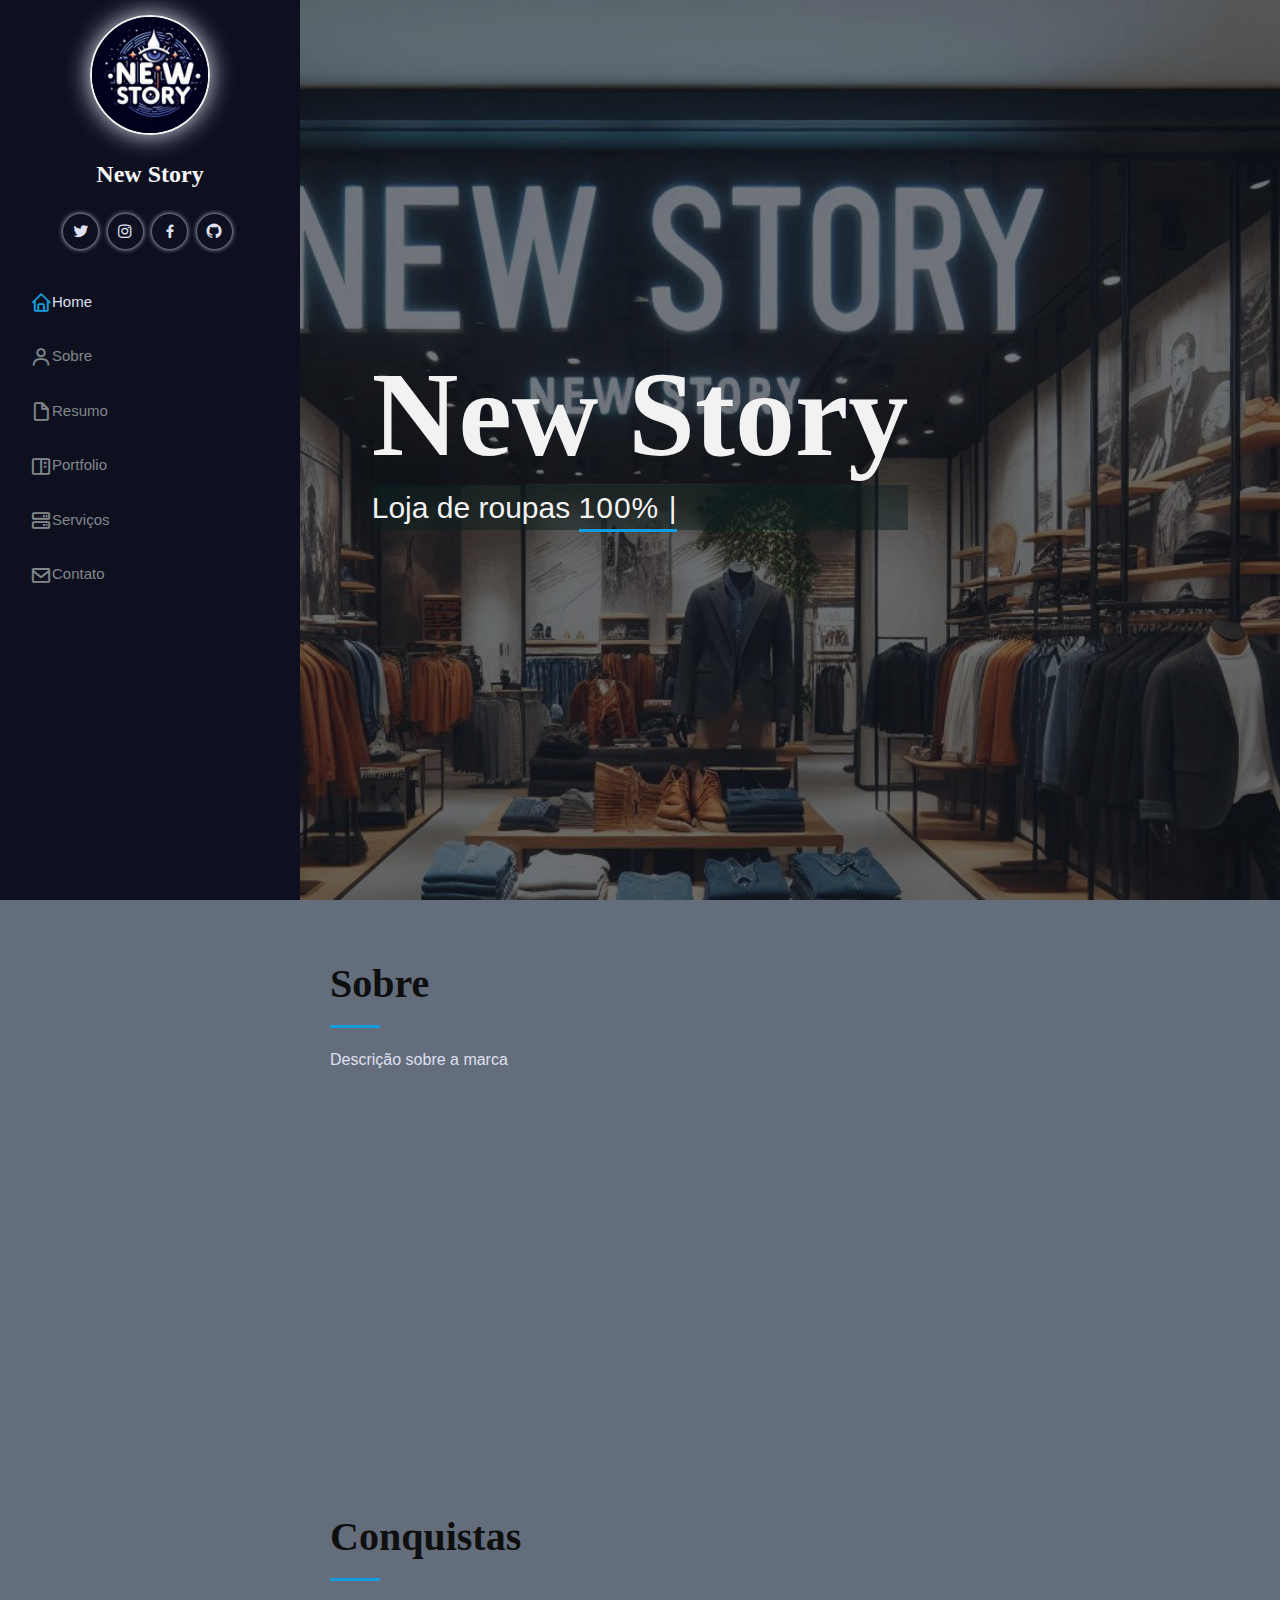
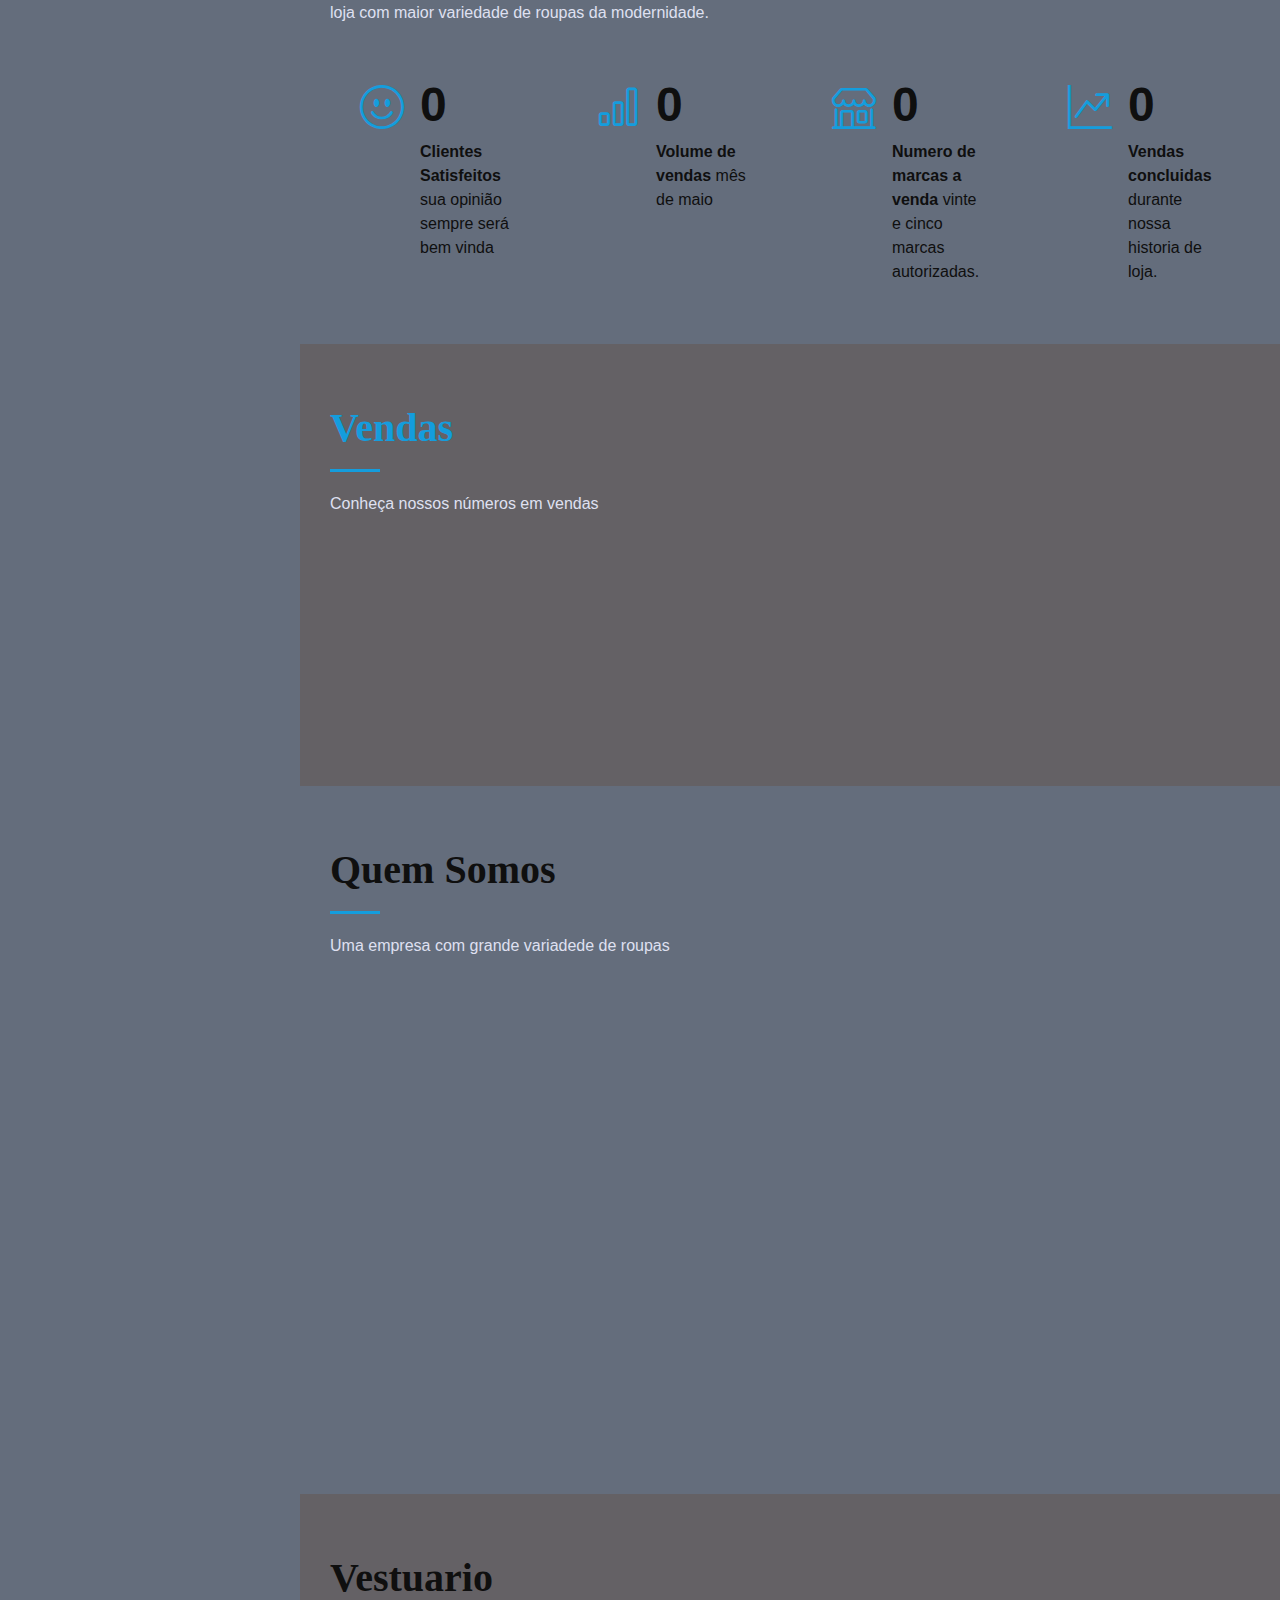
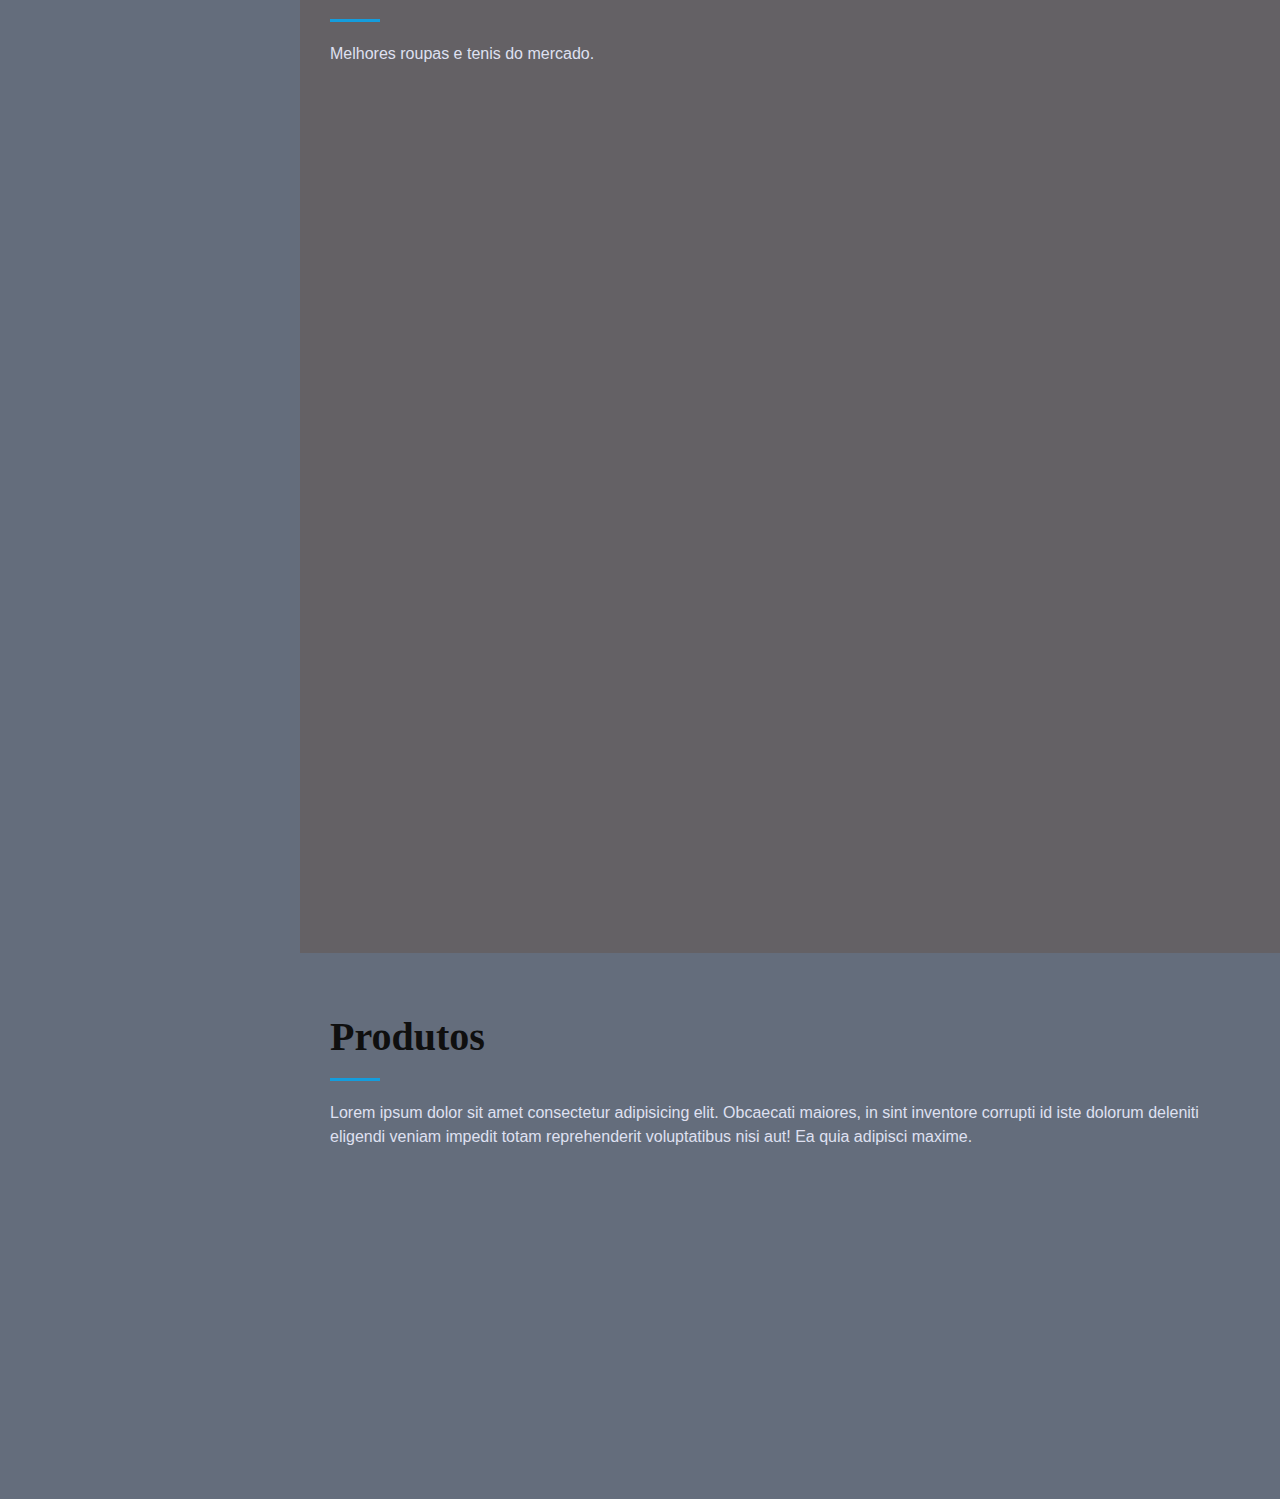
==== index.html @ 2a02a8f7 "upppppppp" ====
<!DOCTYPE html>
<html lang="pt-br">
<head>
    <meta charset="UTF-8">
    <meta name="viewport" content="width=device-width, initial-scale=1.0">
    <title> New Story </title>
   <!--  meta -->

   <!-- favicon -->

   <!-- CSS Bootstrap -->
   <link rel="stylesheet" href="bootstrap/aos/aos.css">
   <link rel="stylesheet" href="bootstrap/bootstrap/css/bootstrap.min.css">
   <link rel="stylesheet" href="bootstrap/bootstrap-icons/bootstrap-icons.css">
   <link rel="stylesheet" href="bootstrap/boxicons/css/boxicons.min.css">
   <link rel="stylesheet" href="bootstrap/glightbox/css/glightbox.min.css">
   <link rel="stylesheet" href="bootstrap/swiper/swiper-bundle.min.css">

    <!-- CSS principal -->
    <link rel="stylesheet" href="css/style.css">

</head>
<body>
    
    <!-- botao para alternar menu mobile -->
    <i class="bi bi-list mobile-nav-toggle d-xl-none"> </i>

   <!--  cabeçalho -->

<header id="header">
    <div class="d-flex flex-column">

        <div class="perfil">
            <img class="img-fluid rounded-circle" src="img/perfil.jpg" alt="">

            <h1 class="text-light"> New Story </h1>

            <div class="social-links mt-3 text-center">
                <a href="#" class="twitter" target="_blank"> <i class="bx bxl-twitter"> </i>
                </a>
                <a href="#" class="instagram" target="_blank"> <i class="bx bxl-instagram"> </i>
                </a>
                <a href="#" class="facebook" target="_blank"> <i class="bx bxl-facebook"> </i>
                </a>
                <a href="#" class="github" target="_blank"> <i class="bx bxl-github"> </i>
                </a>
            </div>

        </div>

        <nav id="navbar" class="nav-menu navbar">

            <ul>
                <li>
                    <a href="#hero" class="nav-link scrollto active">
                        <i class="bx bx-home"> </i>
                        <span> Home </span>

                    </a>
                </li>
                <li>
                    <a href="#sobre" class="nav-link scrollto">
                        <i class="bx bx-user"> </i>
                        <span> Sobre </span>

                    </a>
                </li>
                <li>
                    <a href="#resume" class="nav-link scrollto">
                        <i class="bx bx-file-blank"> </i>
                        <span> Resumo </span>

                    </a>
                </li>
                <li>
                    <a href="#portfolio" class="nav-link scrollto">
                        <i class="bx bx-book-content"> </i>
                        <span> Portfolio </span>

                    </a>
                </li>
                <li>
                    <a href="#services" class="nav-link scrollto">
                        <i class="bx bx-server"> </i>
                        <span> Serviços </span>

                    </a>
                </li>
                <li>
                    <a href="#contato" class="nav-link scrollto">
                        <i class="bx bx-envelope"> </i>
                        <span> Contato </span>

                    </a>
                </li>
            </ul>

        </nav>

    </div>



</header>    <!-- fim header -->

<!-- seção hero -->
<section id="hero" class="d-flex flex-column justify-content-center align-items-center">
    <div class="hero-container" data-aos="fade-in">

        <h1> New Story</h1>
        <p> Loja de roupas <span class="typed" data-typed-items="100% originais"></span></p>

    </div>

</section> <!-- fim hero -->
<main id="main">

    <section id="sobre" class="sobre">
        
        <div class="container">

            <div class="section-title">
                <h2> Sobre </h2>
                <p> Descrição sobre a marca </p>

            </div>

            <div class="row">

                <div class="col-lg-4" data-aos="fade-right">

                    <img class="img-fluid"0 src="img/perfil.jpg" alt="">
                </div>

                <div class="col-lg-8 pt-4 pt-lg-0 content" data-aos="fade-left">
                    <h3> loja de roupas </h3>
                    <p class="fst-italic">
                        loja com diversas marcas 

                    </p>

                    <div class="row">
                        <div class="col-lg-6">
                            <ul>
                                <li>
                                    <i class="bi bi-calendar-date"></i>
                                    <strong>Data de Inauguração: </strong> 
                                    <span> 16 / Abril / 2024</span>
                                </li>

                                <li>
                                    <i class="bi bi-globe"></i>
                                    <strong> Site:</strong> 
                                    <span>brunoviladalva.github.io/newstory
                                       
                                        </span>
                                </li>
                                <li>
                                    <i class="bi bi-whatsapp"></i>
                                    <strong>Telefone: </strong> 
                                    <span> 11 xxxxx-xxxx</span>
                                </li>
                               
                                

                            </ul>

                        </div>
                        <div class="col-lg-6">
                            <ul>
                                <li>
                                    <i class="bi bi-geo-alt"></i>
                                    <strong>Cidade: </strong> 
                                    <span> São Paulo</span>
                                </li>

                                <li>
                                    <i class="bi bi-envelope"></i>
                                    <strong> Email:</strong> 
                                    <span>bruno@hotmail.com</span>
                                </li>
                                <li>
                                    <i class="bi bi-geo-fill"></i>
                                    <strong>Endereço: </strong> 
                                    <span> R. Jaguaré Mirim, 71</span>
                                </li>
                              
                                

                            </ul>

                        </div>

                    </div> <!-- fim row -->
                    <p>
                        Somos a maior loja de roupas do mercado.
                    </p>

                </div> <!-- fim content -->



            </div>   <!-- fim row -->

        </div>

    </section>  <!-- fim sobre -->

    <section id="conquistas" class="conquistas">

        <div class="container">

            <div class="section-title">
                <h2>Conquistas</h2>
                <p> loja com maior variedade de roupas da modernidade.</p>

            </div>

            <div class="row">
                <div class="col-lg-3 col-md-6 d-md-flex align-items-md-stretch">

                    <div class="count-box">
                        <i class="bi bi-emoji-smile"></i>
                        <span class="purecounter" data-purecounter-start="0" data-purecounter-end="4735" data-purecounter-duration="5"></span>
                        <p><strong> Clientes Satisfeitos </strong> sua opinião sempre será bem vinda</p>
                    </div>

                </div>
                <div class="col-lg-3 col-md-6 d-md-flex align-items-md-stretch">

                    <div class="count-box">
                        <i class="bi bi-bar-chart"></i>
                        <span class="purecounter" data-purecounter-start="0" data-purecounter-end="10052" data-purecounter-duration="5"></span>
                        <p><strong> Volume de vendas </strong> mês de maio</p>
                    </div>

                </div>
                <div class="col-lg-3 col-md-6 d-md-flex align-items-md-stretch">

                    <div class="count-box">
                        <i class="bi bi-shop"></i>
                        <span class="purecounter" data-purecounter-start="0" data-purecounter-end="25" data-purecounter-duration="5"></span>
                        <p><strong> Numero de marcas a venda </strong> vinte e cinco marcas autorizadas.</p>
                    </div>

                </div>
                <div class="col-lg-3 col-md-6 d-md-flex align-items-md-stretch">

                    <div class="count-box">
                        <i class="bi bi-graph-up-arrow"></i>
                        <span class="purecounter" data-purecounter-start="0" data-purecounter-end="58358" data-purecounter-duration="5"></span>
                        <p><strong> Vendas concluidas  </strong> durante nossa historia de loja.</p>
                    </div>

                </div>
            </div>  <!-- fim row -->

        </div>

    </section>

    <!-- habilidades // skills -->

    <section id="skills" class="skills section-bg">
        <div class="container">
            <div class="section-title">
                <h2> Vendas </h2>
                <p>
                    Conheça nossos números em vendas
                </p>
            </div>

            <div class="row skills-content">
                <div class="col-lg-6" data-aos="fade-up">
                    <div class="progress">
                        <span class="skill"> camiseta <i class="val" >85%</i></span>
                        <div class="progress-bar-bg">
                            <div class="progress-bar" role="progressbar" aria-valuenow="85" aria-valuemin="0" aria-valuemax="100"> </div>

                        </div>
                    </div>
            
                    <div class="progress">
                        <span class="skill"> bermuda <i class="val" >35%</i></span>
                        <div class="progress-bar-bg">
                            <div class="progress-bar" role="progressbar" aria-valuenow="35" aria-valuemin="0" aria-valuemax="100"> </div>

                        </div>
                    </div>
           
                    <div class="progress">
                        <span class="skill"> calça <i class="val" >45%</i></span>
                        <div class="progress-bar-bg">
                            <div class="progress-bar" role="progressbar" aria-valuenow="45" aria-valuemin="0" aria-valuemax="100"> </div>

                        </div>
                    </div>
                </div>
                    
                <div class="col-lg-6" data-aos="fade-up" data-aos-delay="100">

                    <div class="progress">
                        <span class="skill"> boné <i class="val" >25%</i></span>
                        <div class="progress-bar-bg">
                            <div class="progress-bar" role="progressbar" aria-valuenow="25" aria-valuemin="0" aria-valuemax="100"> </div>

                        </div>
                    </div>

                    <div class="progress">
                        <span class="skill"> tenis <i class="val" >95%</i></span>
                        <div class="progress-bar-bg">
                            <div class="progress-bar" role="progressbar" aria-valuenow="95" aria-valuemin="0" aria-valuemax="100"> </div>

                        </div>
                    </div>

                    <div class="progress">
                        <span class="skill"> blusas <i class="val" >55%</i></span>
                        <div class="progress-bar-bg">
                            <div class="progress-bar" role="progressbar" aria-valuenow="55" aria-valuemin="0" aria-valuemax="100"> </div>

                        </div>
                    </div>

                </div>  <!-- fim col-lg-6 -->




            </div>   <!-- fim col-lg-6 -->

        </div> <!-- skills content -->

    </section>

    <section id="resume" class="resume">
        <div class="container">
            <div class="section-title">
                <h2> Quem Somos </h2>
                <p> Uma empresa com grande variadede de roupas  </p>
            </div>
            <div class="row">
                <div class="col-lg-6" data-aos="fade-up">
                    <h3 class="resume-title"> Missão </h3>
                    <div class="resume-item pb-0">
                        <h4> Propósito </h4>
                        <p> <em> Trazer a melhor qualidade e melhores preços.</em></p>
                        <ul>
                            <li>Melhores marcas</li>
                            <li>Lançamentos do momento</li>
                        </ul>
                    </div>

                    <h3 class="resume-title"> Visão </h3>
                    <div class="resume-item">
                        <h4> Objetivo</h4>
                        <p> <em> Crescer no ramo e proporcionar o melhor para todos os nossos clientes.</em></p>
                    </div>
                </div>
                <div class="col-lg-6" data-aos="fade-up" data-aos-delay="100">
                    <h3 class="resume-title"> Valores </h3>
                    <div class="resume-item">
                        <h4> Principios</h4>
                        <p> Trazer sempre produtos genuinos garantindo a qualidade e confiança dos nossos clientes.</p>

                    </div>
                </div>
            </div>  <!-- fim row -->

        </div>

    </section>  <!-- fim resume -->

    <section id="portfolio" class="portfolio section-bg">
        <div class="container">
            <div class="section-title">
                <h2> Vestuario</h2>
                <p> Melhores roupas e tenis do mercado.</p>
            </div>
            
          <!--   filtro -->
            <div class="row" data-aos="fade-up" >
                <div class="col-lg-12 d-flex justify-content-center">
                    <ul id="portfolio-filters">
                        <li data-filter="*" class="filter-active">
                            Todos
                        </li>
                        <li data-filter=".filter-calcas">
                            calças
                        </li>
                        <li data-filter=".filter-camisetas">
                            camisetas
                        </li>
                        <li data-filter=".filter-tenis">
                            tênis
                        </li>

                    </ul>

                </div>
            </div>
            <div class="row portfolio-container" data-aos="fade-up" data-aos-delay="200">

                <div class="col-lg-4 col-md-6 portfolio-item filter-calcas">
                    <div class="portfolio-wrap">
                        <img class="img-fluid" src="img/portfolio/calcas1.jfif" alt="">
                        <div class="portfolio-links">
                            <a href="img/portfolio/calcas1.jfif" class="portfolio-lightbox" data-gallery="portfolioGallery" title="">
                                <i class="bx bx-plus"> </i>
                            </a>
                            <a href="detalhes.html" title="Mais informações">
                                <i class="bx bx-link"> </i>

                            </a>
                        </div>

                    </div>

                </div>
                <div class="col-lg-4 col-md-6 portfolio-item filter-tenis">
                    <div class="portfolio-wrap">
                        <img class="img-fluid" src="img/portfolio/tenis1.jfif" alt="">
                        <div class="portfolio-links">
                            <a href="img/portfolio/tenis1.jfif" class="portfolio-lightbox" data-gallery="portfolioGallery" title="">
                                <i class="bx bx-plus"> </i>
                            </a>
                            <a href="detalhes.html" title="Mais informações">
                                <i class="bx bx-link"> </i>

                            </a>
                        </div>

                    </div>

                </div>
                <div class="col-lg-4 col-md-6 portfolio-item filter-calcas">
                    <div class="portfolio-wrap">
                        <img class="img-fluid" src="img/portfolio/calcas2.jfif" alt="">
                        <div class="portfolio-links">
                            <a href="img/portfolio/calcas2.jfif" class="portfolio-lightbox" data-gallery="portfolioGallery" title="">
                                <i class="bx bx-plus"> </i>
                            </a>
                            <a href="detalhes.html" title="Mais informações">
                                <i class="bx bx-link"> </i>

                            </a>
                        </div>

                    </div>

                </div>
                <div class="col-lg-4 col-md-6 portfolio-item filter-camisetas">
                    <div class="portfolio-wrap">
                        <img class="img-fluid" src="img/portfolio/camisetas1.jfif" alt="">
                        <div class="portfolio-links">
                            <a href="img/portfolio/camisetas1.jfif" class="portfolio-lightbox" data-gallery="portfolioGallery" title="">
                                <i class="bx bx-plus"> </i>
                            </a>
                            <a href="detalhes.html" title="Mais informações">
                                <i class="bx bx-link"> </i>

                            </a>
                        </div>

                    </div>

                </div>
                <div class="col-lg-4 col-md-6 portfolio-item filter-tenis">
                    <div class="portfolio-wrap">
                        <img class="img-fluid" src="img/portfolio/tenis2.jfif" alt="">
                        <div class="portfolio-links">
                            <a href="img/portfolio/tenis2.jfif" class="portfolio-lightbox" data-gallery="portfolioGallery" title="">
                                <i class="bx bx-plus"> </i>
                            </a>
                            <a href="detalhes.html" title="Mais informações">
                                <i class="bx bx-link"> </i>

                            </a>
                        </div>

                    </div>

                </div>
                <div class="col-lg-4 col-md-6 portfolio-item filter-calcas">
                    <div class="portfolio-wrap">
                        <img class="img-fluid" src="img/portfolio/calcas3.jfif" alt="">
                        <div class="portfolio-links">
                            <a href="img/portfolio/calcas3.jfif" class="portfolio-lightbox" data-gallery="portfolioGallery" title="">
                                <i class="bx bx-plus"> </i>
                            </a>
                            <a href="detalhes.html" title="Mais informações">
                                <i class="bx bx-link"> </i>

                            </a>
                        </div>

                    </div>

                </div>
                <div class="col-lg-4 col-md-6 portfolio-item filter-camisetas">
                    <div class="portfolio-wrap">
                        <img class="img-fluid" src="img/portfolio/camisetas2.jfif" alt="">
                        <div class="portfolio-links">
                            <a href="img/portfolio/camisetas2.jfif" class="portfolio-lightbox" data-gallery="portfolioGallery" title="">
                                <i class="bx bx-plus"> </i>
                            </a>
                            <a href="detalhes.html" title="Mais informações">
                                <i class="bx bx-link"> </i>

                            </a>
                        </div>

                    </div>

                </div>
                <div class="col-lg-4 col-md-6 portfolio-item filter-camisetas">
                    <div class="portfolio-wrap">
                        <img class="img-fluid" src="img/portfolio/camisetas3.jfif" alt="">
                        <div class="portfolio-links">
                            <a href="img/portfolio/camisetas3.jfif" class="portfolio-lightbox" data-gallery="portfolioGallery" title="">
                                <i class="bx bx-plus"> </i>
                            </a>
                            <a href="detalhes.html" title="Mais informações">
                                <i class="bx bx-link"> </i>

                            </a>
                        </div>

                    </div>

                </div>
                <div class="col-lg-4 col-md-6 portfolio-item filter-tenis">
                    <div class="portfolio-wrap">
                        <img class="img-fluid" src="img/portfolio/tenis3.jfif" alt="">
                        <div class="portfolio-links">
                            <a href="img/portfolio/tenis3.jfif" class="portfolio-lightbox" data-gallery="portfolioGallery" title="">
                                <i class="bx bx-plus"> </i>
                            </a>
                            <a href="detalhes.html" title="Mais informações">
                                <i class="bx bx-link"> </i>

                            </a>
                        </div>

                    </div>

                </div>
                
            </div>   <!--  fim portfolio-container -->

        </div>

    </section>

    <section id="services" class="services">
        <div class="container">
            <div class="section-title">
                <h2> Produtos </h2>
                <p>
                    Lorem ipsum dolor sit amet consectetur adipisicing elit. Obcaecati maiores, in sint inventore corrupti id iste dolorum deleniti eligendi veniam impedit totam reprehenderit voluptatibus nisi aut! Ea quia adipisci maxime.
                </p>
            </div>

            <div class="row">
                <div class="col-lg-4 col-md-6 icon-box" data-aos="fade-up">
                    <div class="icon"> 
                        <i class="bi bi-universal-access"> </i>
                    </div>
                    <h4 class="title"> Blusas </h4>
                    <p class="description">
                        temos a maior variedade de mercado.

                    </p>
                </div>
                <div class="col-lg-4 col-md-6 icon-box" data-aos="fade-up">
                    <div class="icon"> 
                        <i class="bi bi-universal-access"> </i>
                    </div>
                    <h4 class="title"> Camisas </h4>
                    <p class="description">
                        temos a maior variedade de mercado.

                    </p>
                </div>
                <div class="col-lg-4 col-md-6 icon-box" data-aos="fade-up">
                    <div class="icon"> 
                        <i class="bi bi-universal-access"> </i>
                    </div>
                    <h4 class="title"> Calças </h4>
                    <p class="description">
                        temos a maior variedade de mercado.

                    </p>
                </div>
                <div class="col-lg-4 col-md-6 icon-box" data-aos="fade-up">
                    <div class="icon"> 
                        <i class="bi bi-universal-access"> </i>
                    </div>
                    <h4 class="title"> Tênis </h4>
                    <p class="description">
                        temos a maior variedade de mercado.

                    </p>
                </div>
                <div class="col-lg-4 col-md-6 icon-box" data-aos="fade-up">
                    <div class="icon"> 
                        <i class="bi bi-universal-access"> </i>
                    </div>
                    <h4 class="title"> bermudas </h4>
                    <p class="description">
                        temos a maior variedade de mercado.

                    </p>
                </div>
                <div class="col-lg-4 col-md-6 icon-box" data-aos="fade-up">
                    <div class="icon"> 
                        <i class="bi bi-incognito"> </i>
                    </div>
                    <h4 class="title"> bonés </h4>
                    <p class="description">
                        temos a maior variedade de mercado.

                    </p>
                </div>

            </div>    <!-- fim row -->
        </div>
    </section>



</main>   <!-- fim conteudo principal -->
   <!-- roda pé -->
<footer id="footer">

</footer>


<a class="back-to-top d-flex align-items-center justify-content-center" href="#">
    <i class="bi bi-arrow-up-short"> </i>
</a>
 
    <!-- JS Bootstrap -->
    <script src="bootstrap/aos/aos.js"> </script>
    <script src="bootstrap/bootstrap/js/bootstrap.bundle.min.js"> </script>
    <script src="bootstrap/glightbox/js/glightbox.min.js"> </script>
    <script src="bootstrap/isotope-layout/isotope.pkgd.min.js"> </script>
    <script src="bootstrap/purecounter/purecounter_vanilla.js"> </script>
    <script src="bootstrap/swiper/swiper-bundle.min.js"> </script>
    <script src="bootstrap/typed.js/typed.umd.js"> </script>
    <script src="bootstrap/waypoints/noframework.waypoints.js"> </script>

     <!-- JS Principal -->
     <script src="js/main.js"> </script>

</body>
</html>
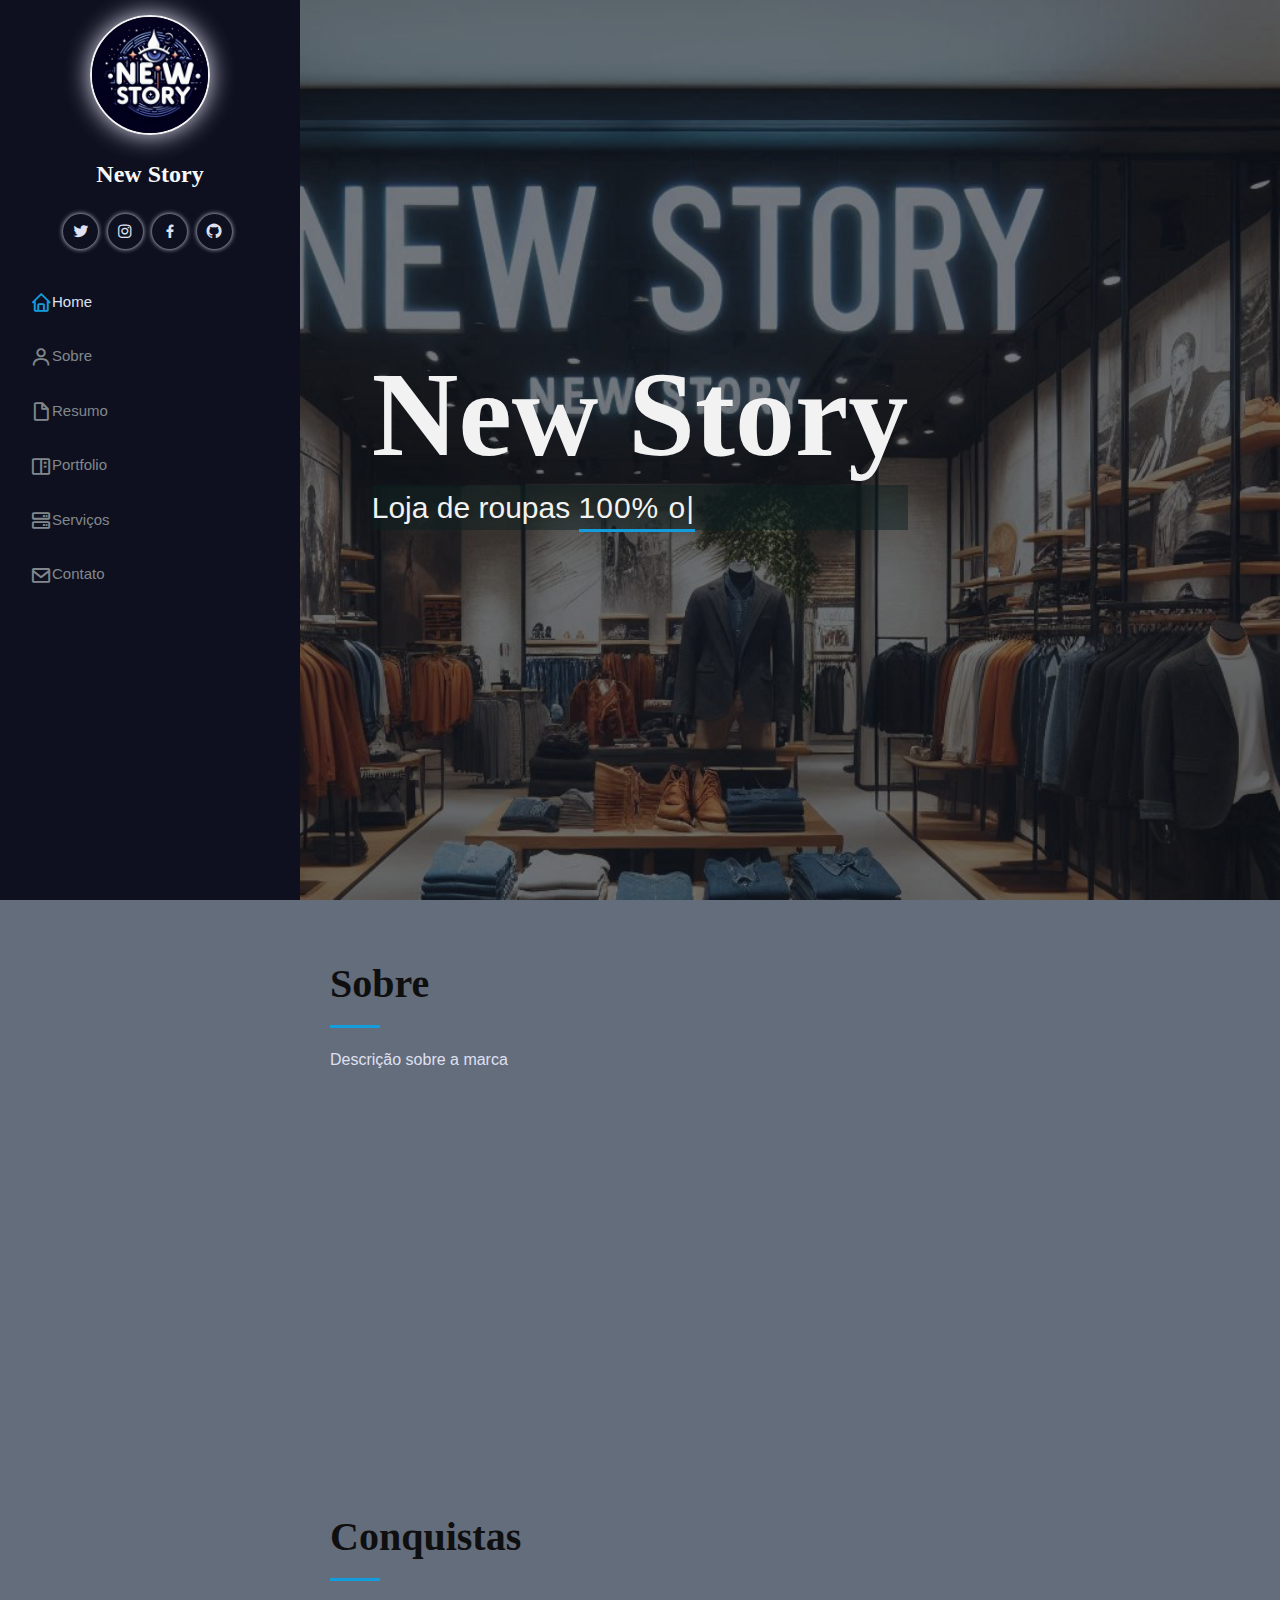
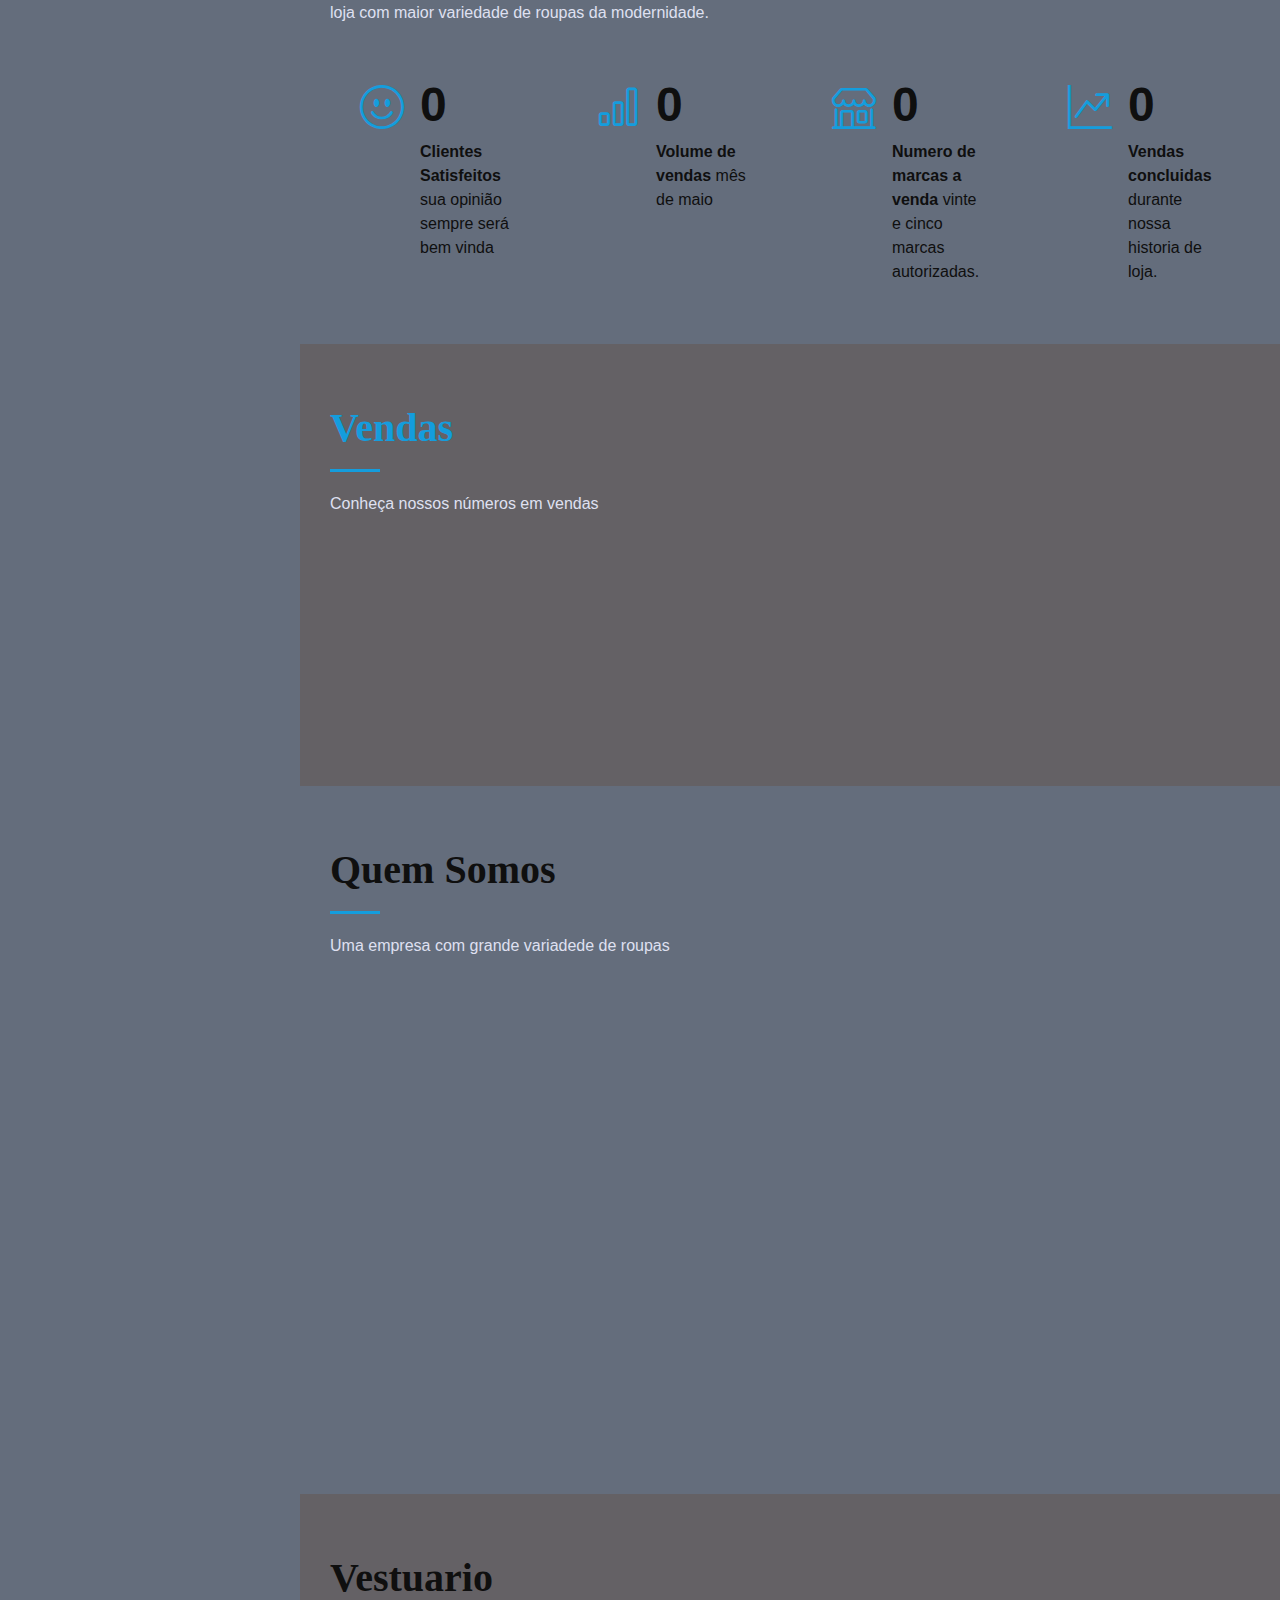
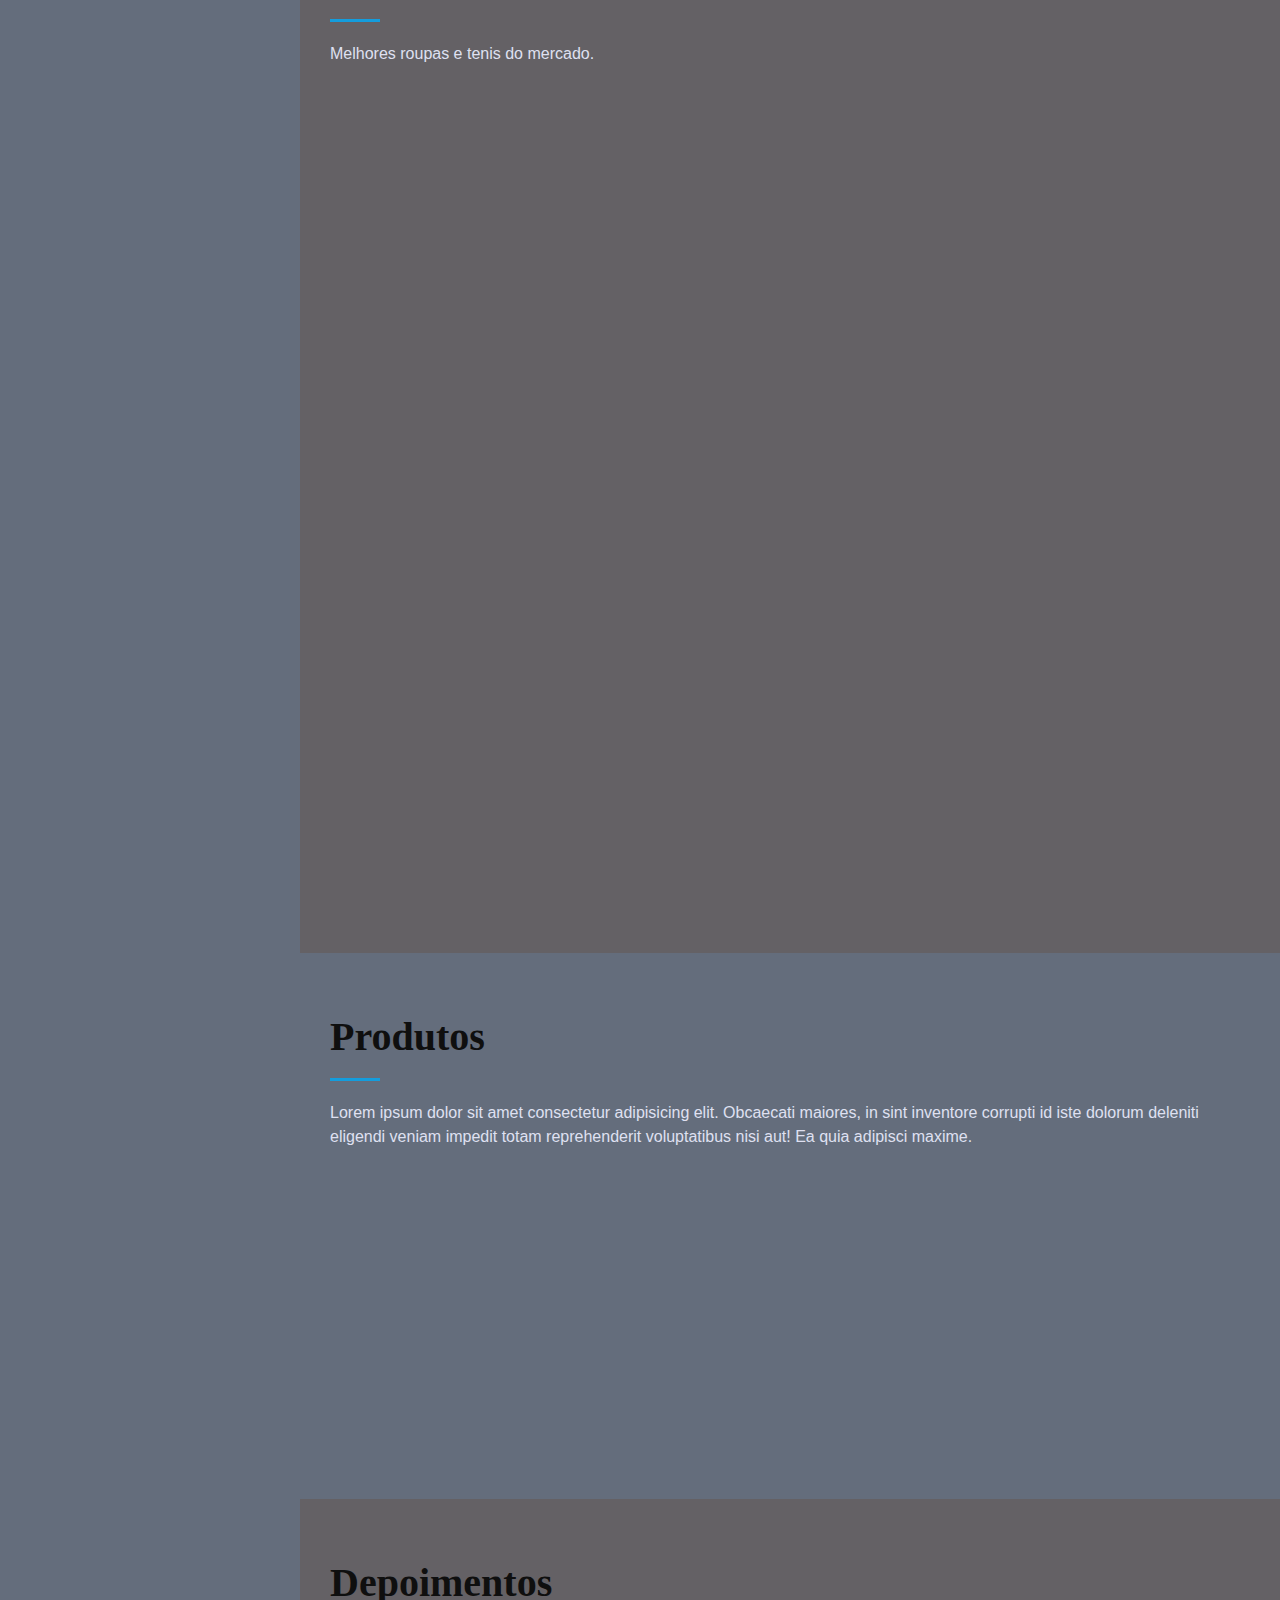
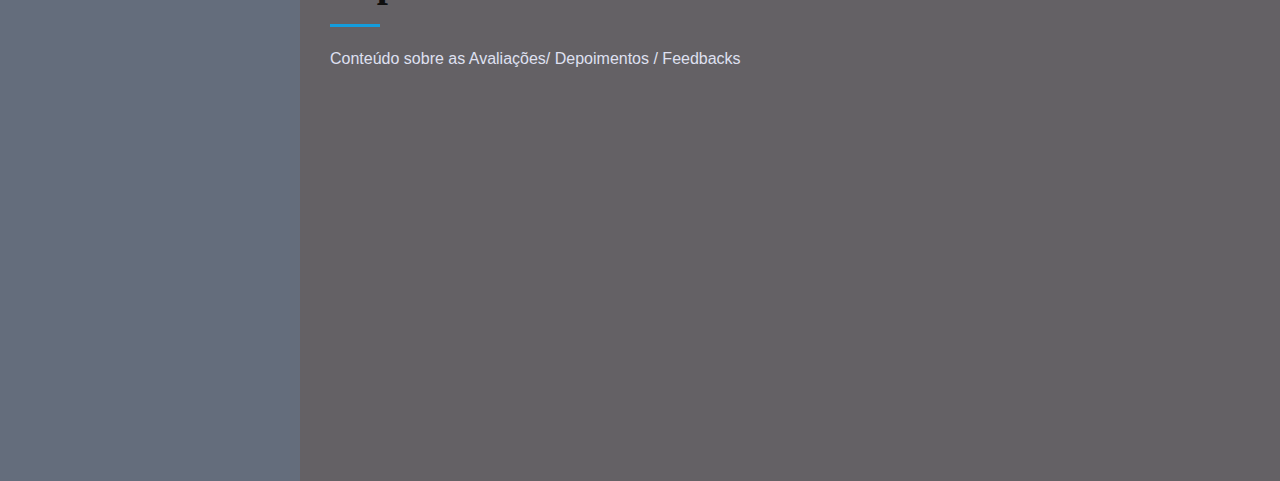
==== commit c22a4a7d: "uppppppp" ====
--- a/index.html
+++ b/index.html
@@ -628,6 +628,101 @@
         </div>
     </section>
 
+    <section id="depoimentos" class="depoimentos section-bg">
+        <div class="container">
+
+            <div class="section-title">
+                <h2> Depoimentos </h2>
+                <p> Conteúdo sobre as Avaliações/ Depoimentos / Feedbacks </p>
+            </div>
+
+            <div class="depoimentos-slider swiper" data-aos="fade-up" data-aos-delay="100">
+
+                <div class="swiper-wrapper">
+
+                    <div class="swiper-slide">
+                        <div class="depoimento-item" data-aos="fade-up">
+
+                            <p>
+                                <i class="bx bxs-quote-alt-left quote-icon-left"> </i>
+                                Lorem ipsum dolor sit amet consectetur adipisicing elit. Rem animi modi.
+                                <i class="bx bxs-quote-alt-right quote-icon-right"> </i>
+                            </p>
+
+                            <img class="depoimento-img" src="img/depoimentos/depoimento-1.jpg" alt="">
+                            <h3> Saul Goodman </h3>
+                            <h4> Advogado </h4>
+                        </div>
+                    </div> <!-- fim swiper-slide -->
+
+                    <div class="swiper-slide">
+                        <div class="depoimento-item" data-aos="fade-up">
+
+                            <p>
+                                <i class="bx bxs-quote-alt-left quote-icon-left"> </i>
+                                Lorem ipsum dolor sit amet consectetur adipisicing elit. Rem animi modi.
+                                <i class="bx bxs-quote-alt-right quote-icon-right"> </i>
+                            </p>
+
+                            <img class="depoimento-img" src="img/depoimentos/depoimento-2.jpg" alt="">
+                            <h3> Michonne </h3>
+                            <h4> Caçadora </h4>
+                        </div>
+                    </div> <!-- fim swiper-slide -->
+
+                    <div class="swiper-slide">
+                        <div class="depoimento-item" data-aos="fade-up">
+
+                            <p>
+                                <i class="bx bxs-quote-alt-left quote-icon-left"> </i>
+                                Lorem ipsum dolor sit amet consectetur adipisicing elit. Rem animi modi.
+                                <i class="bx bxs-quote-alt-right quote-icon-right"> </i>
+                            </p>
+
+                            <img class="depoimento-img" src="img/depoimentos/depoimento-3.jpg" alt="">
+                            <h3> Lagertha </h3>
+                            <h4> Vikings </h4>
+                        </div>
+                    </div> <!-- fim swiper-slide -->
+
+                    <div class="swiper-slide">
+                        <div class="depoimento-item" data-aos="fade-up">
+
+                            <p>
+                                <i class="bx bxs-quote-alt-left quote-icon-left"> </i>
+                                Lorem ipsum dolor sit amet consectetur adipisicing elit. Rem animi modi.
+                                <i class="bx bxs-quote-alt-right quote-icon-right"> </i>
+                            </p>
+
+                            <img class="depoimento-img" src="img/depoimentos/depoimento-4.jpg" alt="">
+                            <h3> Ragnar </h3>
+                            <h4> Presidente </h4>
+                        </div>
+                    </div> <!-- fim swiper-slide -->
+
+                    <div class="swiper-slide">
+                        <div class="depoimento-item" data-aos="fade-up">
+
+                            <p>
+                                <i class="bx bxs-quote-alt-left quote-icon-left"> </i>
+                                Lorem ipsum dolor sit amet consectetur adipisicing elit. Rem animi modi.
+                                <i class="bx bxs-quote-alt-right quote-icon-right"> </i>
+                            </p>
+
+                            <img class="depoimento-img" src="img/depoimentos/depoimento-5.jpg" alt="">
+                            <h3> Lagertha </h3>
+                            <h4> Vikings </h4>
+                        </div>
+                    </div> <!-- fim swiper-slide -->
+
+
+                </div> <!-- fim swipper-wrapper -->
+            </div>
+        </div>
+    </section>
+
+
+
 
 
 </main>   <!-- fim conteudo principal -->
--- a/css/style.css
+++ b/css/style.css
@@ -606,7 +606,71 @@
     font-size: 18px;
 }
 
-
-
-
-
+/*      Depoimentos / feedbacks         */
+.depoimentos, 
+.depoimentos .depoimentos-slider{
+    overflow: hidden;
+}
+.depoimentos .depoimento-item{
+    box-sizing: content-box;
+    text-align: center;
+    min-height: 320px;
+}
+.depoimentos .depoimento-item .depoimento-img{
+    width: 90px;
+    border-radius: 50%;
+    margin: 0 auto;
+}
+.depoimentos .depoimento-item h3{
+    font-size: 18px;
+    font-weight: bold;
+    margin: 10px 0 5px 0;
+    color: var(--cor-detalhes);
+}
+.depoimentos .depoimento-item h4{
+    font-size: 14px;
+    color: var(--texto-claro);
+    margin: 0;
+}
+.depoimentos .depoimento-item .quote-icon-left,
+.depoimentos .depoimento-item .quote-icon-right{
+    color: var(--cor-detalhes);
+    font-size: 26px;
+}
+.depoimentos .depoimento-item .quote-icon-left {
+    position: relative;
+    display: inline-block;
+    left: -5px;
+}
+.depoimentos .depoimento-item .quote-icon-right{
+    position: relative;
+    display: inline-block;
+    top: 10px;
+    right: -5px;
+}
+.depoimentos .depoimento-item p {
+    font-style: italic;
+    margin: 0 15px 35px 15px;
+    padding: 20px;
+    background: var(--fundo-claro2);
+    position: relative;
+    color: var(--texto-claro);
+    border-radius: 8px;
+    box-shadow: 0 2px 15px rgba(0, 0, 0, 0, 0.5);
+}
+.depoimentos .depoimento-item p::after {  /*  :: pseudo elemento = um elemento amais */
+    content: "";
+    width: 0;
+    height: 0;
+    position: absolute;
+    bottom: -20px;
+    left: calc(50% - 20px) ;
+    border-top: 20px solid var(--fundo-claro2);
+    border-right: 20px solid transparent;
+    border-left: 20px solid transparent;
+}
+
+
+
+
+
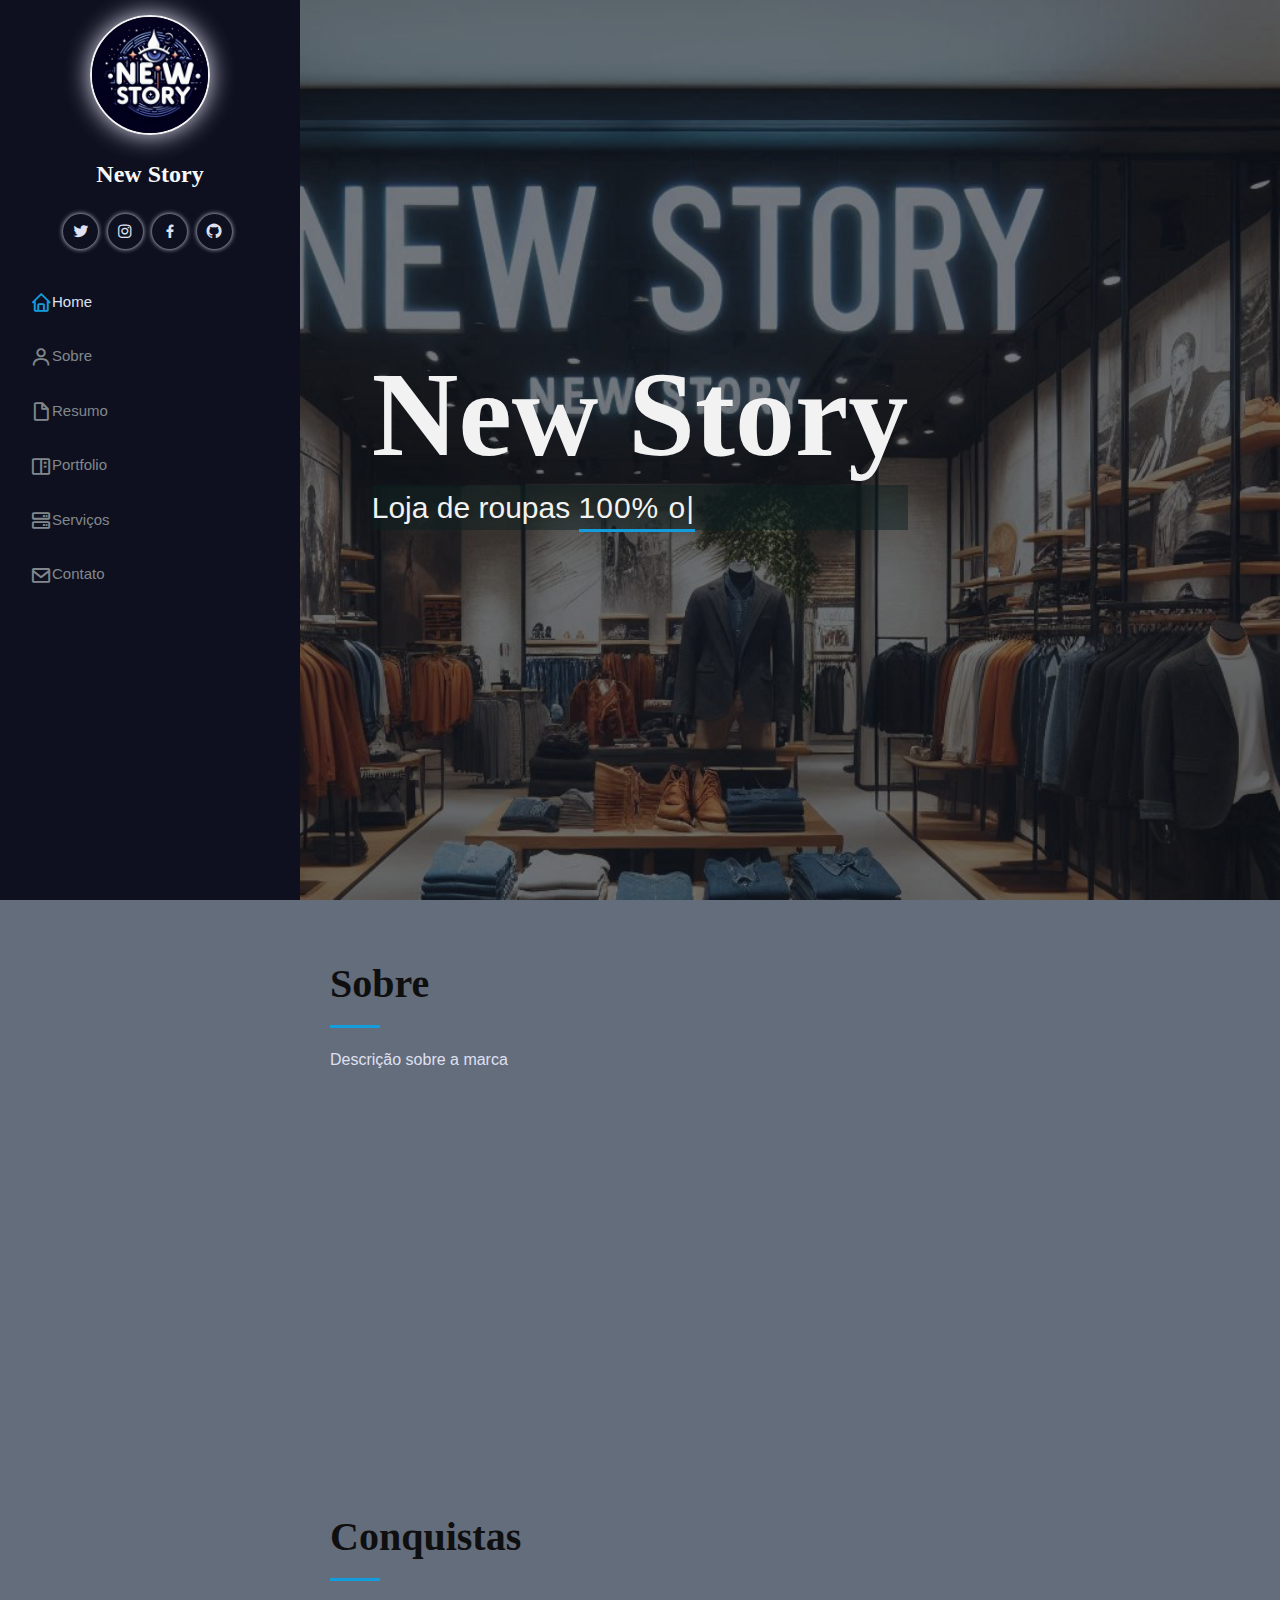
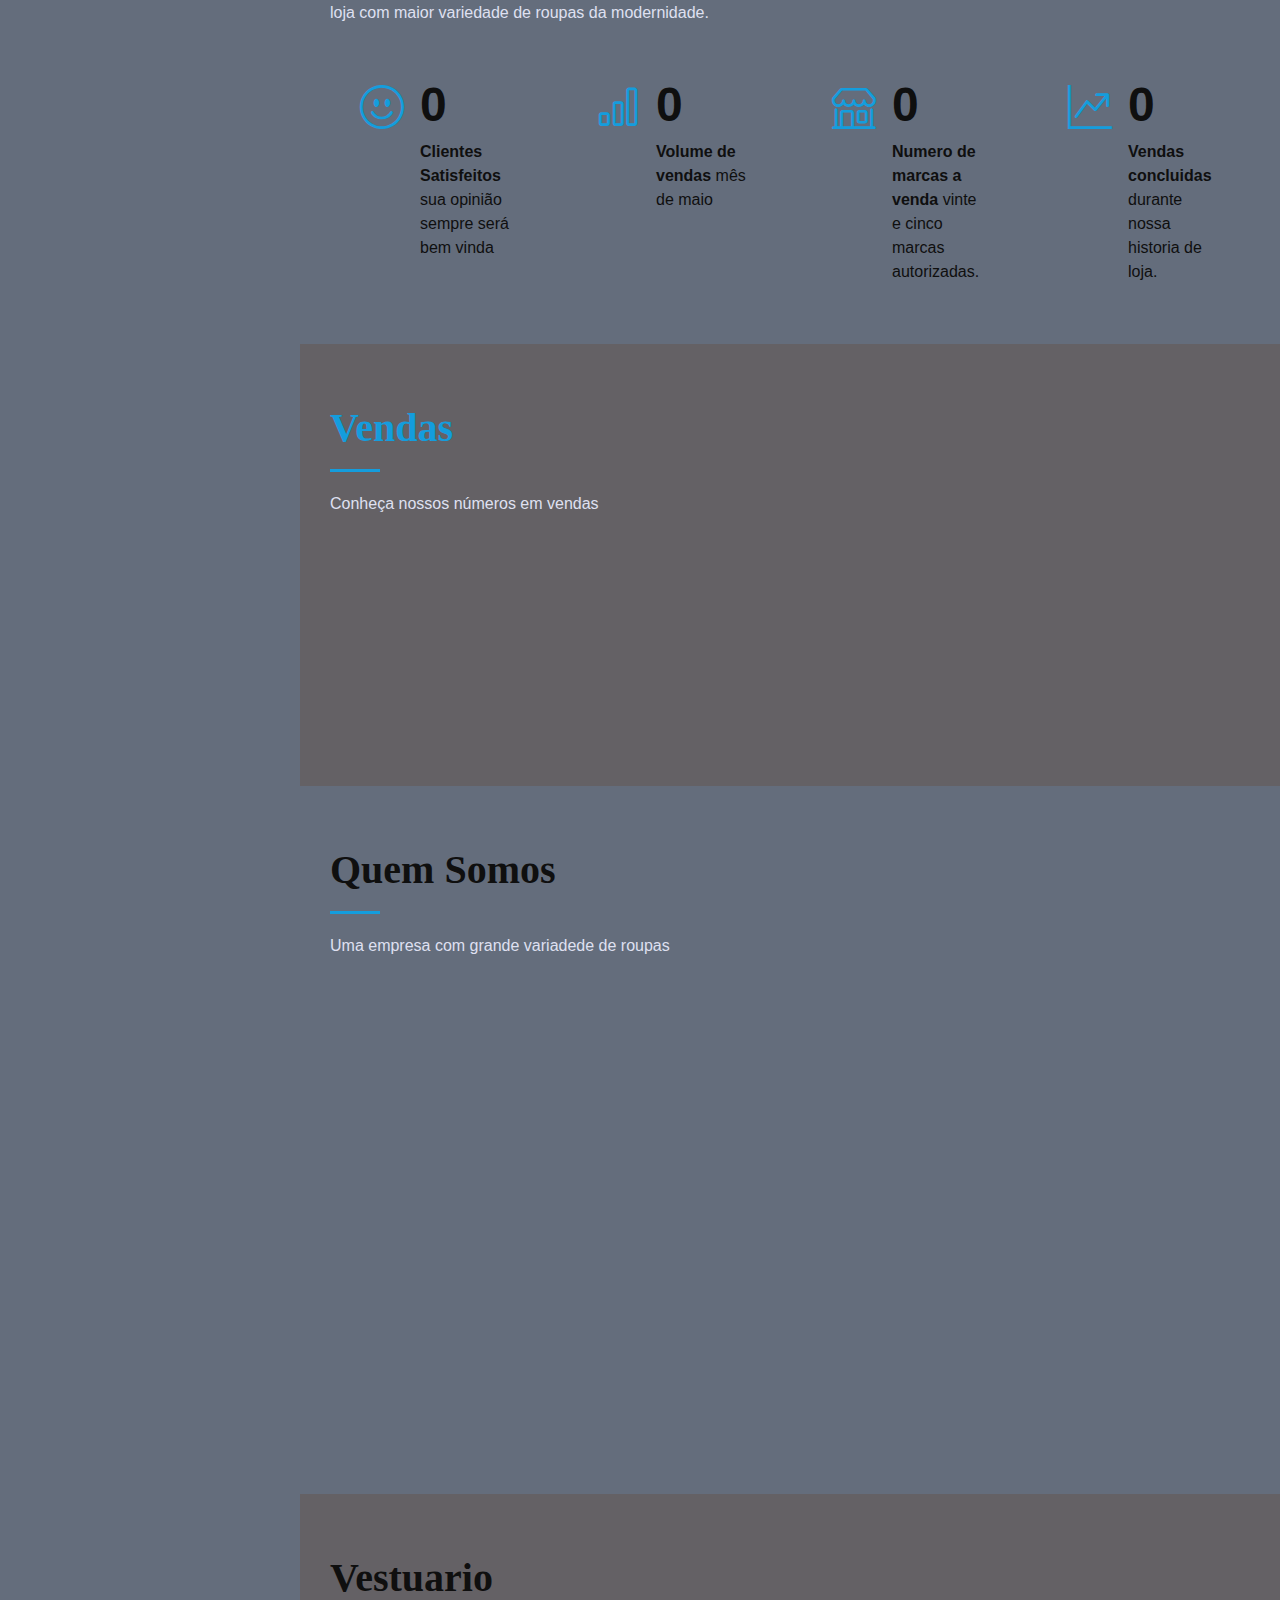
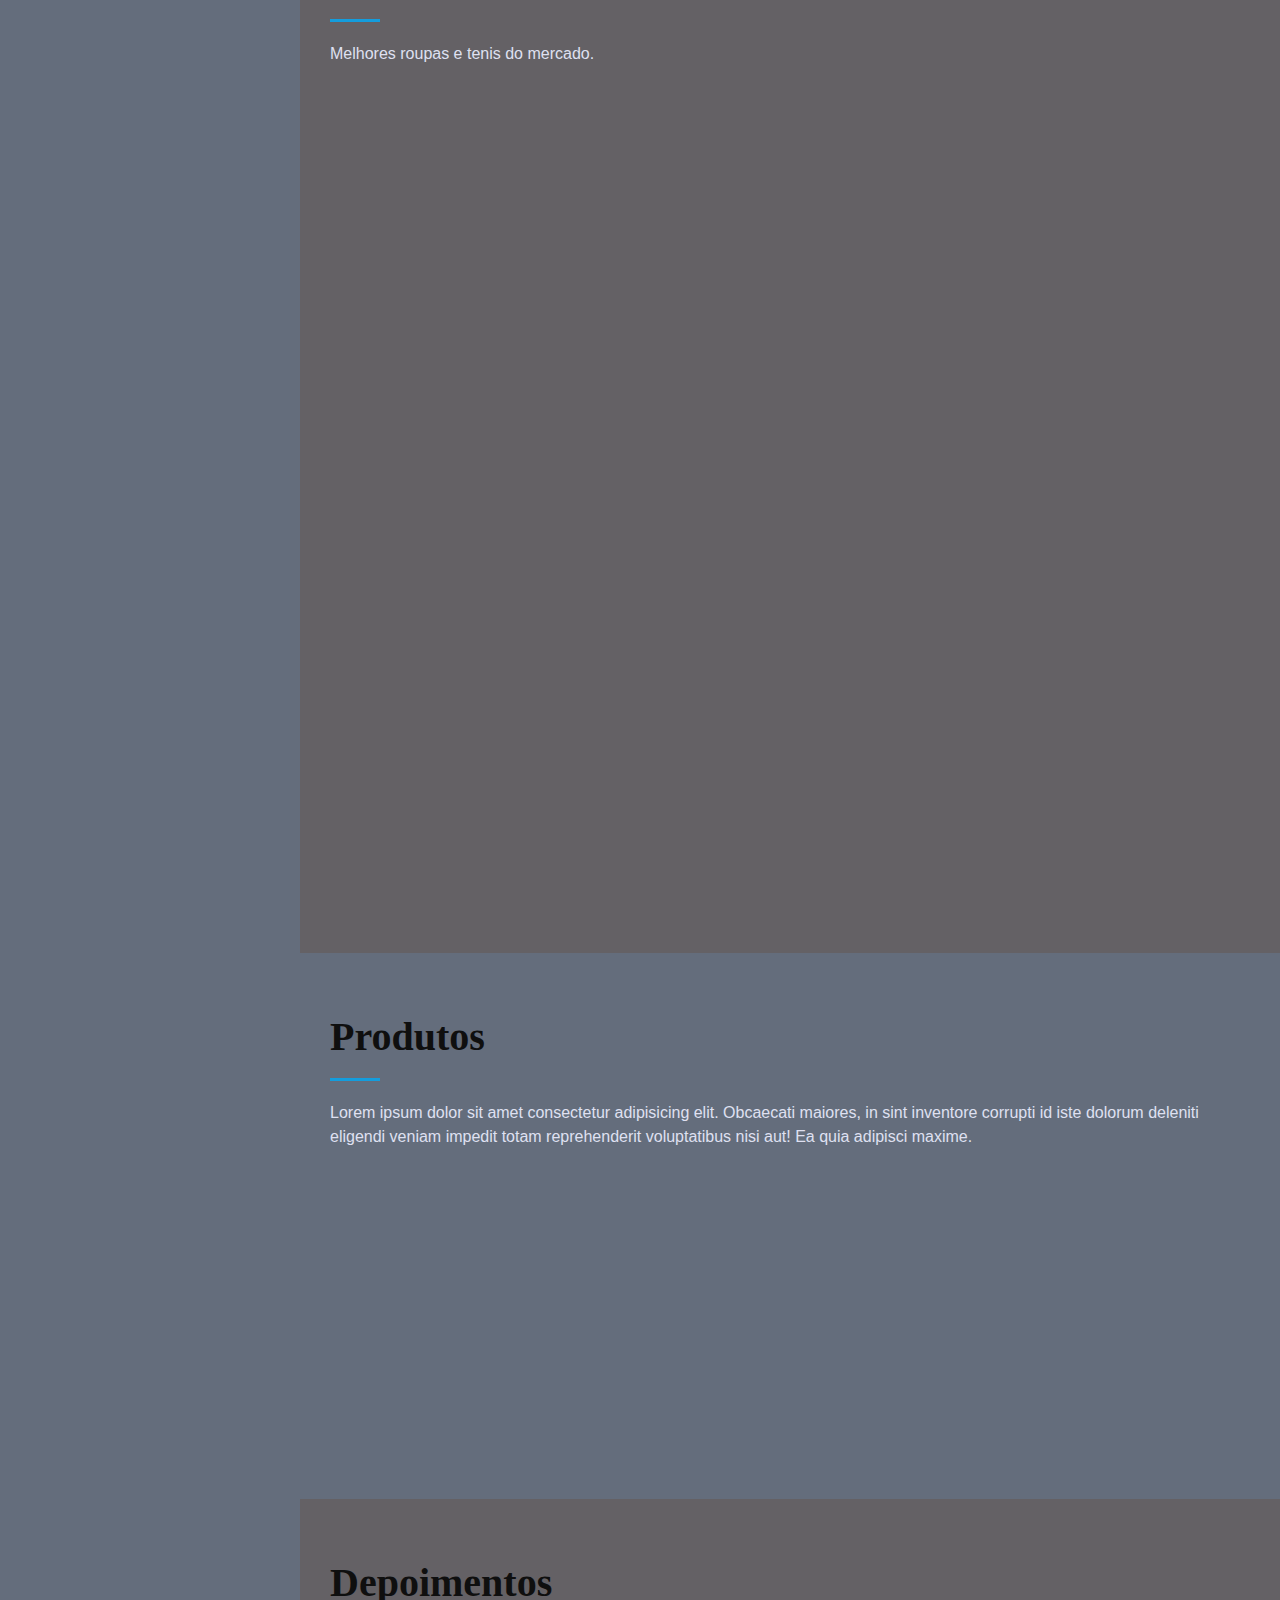
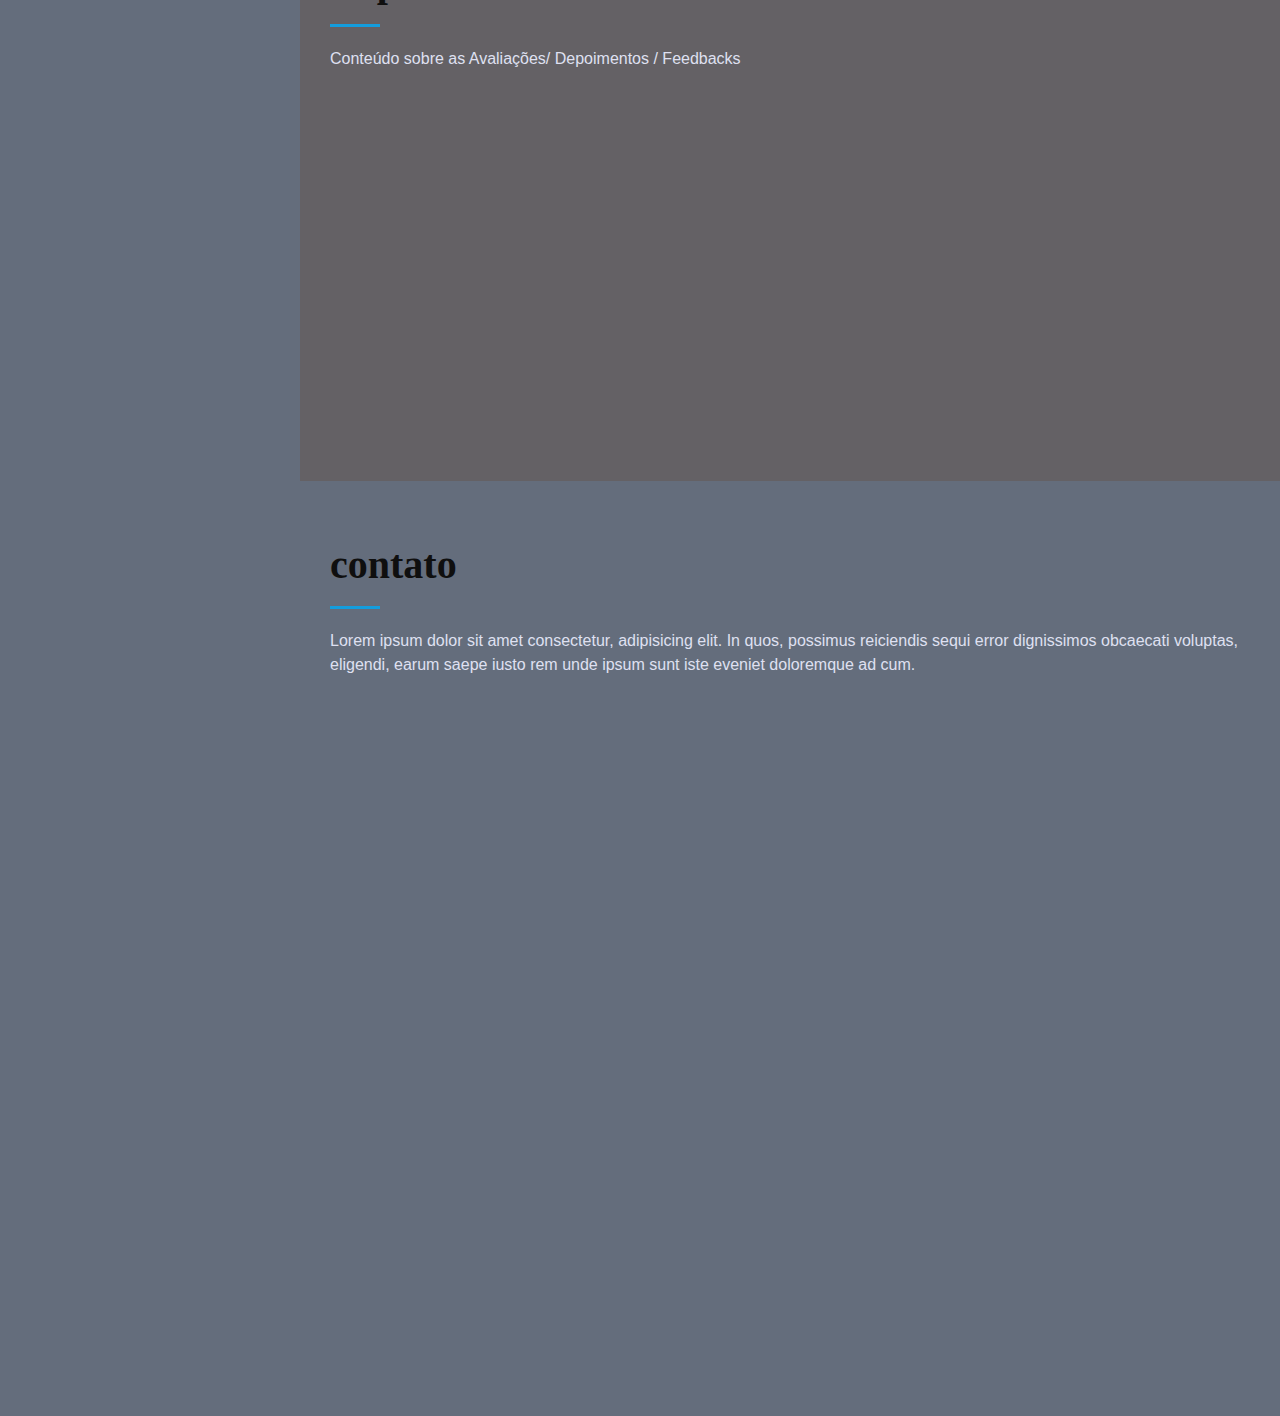
==== commit e27a7c6c: "up" ====
--- a/index.html
+++ b/index.html
@@ -721,6 +721,77 @@
         </div>
     </section>
 
+    <section id="contato" class="contato">
+        <div class="container">
+            <div class="section-title">
+                <h2> contato </h2>
+                <p>Lorem ipsum dolor sit amet consectetur, adipisicing elit. In quos, possimus reiciendis sequi error dignissimos obcaecati voluptas, eligendi, earum saepe iusto rem unde ipsum sunt iste eveniet doloremque ad cum.
+                </p>
+            </div>
+            <div class="row" data-aos="fade-in">
+                <div class="col-lg-5 d-flex align-items-md-stretch">
+                    <div class="info">
+
+                        <div class="endereco">
+                            <i class="bi bi-geo-alt"></i>
+                            <h4>Endereço</h4>
+                            <p> R: Jaguaré Mirim, 71 </p>
+                            <p> Vila Leopoldina - SP</p>
+                        </div>  <!-- fim endereço -->
+
+                        <div class="email">
+                            <i class="bi bi-envelope"></i>
+                            <h4>Email</h4>
+                            <p>mail.empresa@empresa.com</p>
+                        </div>   <!-- fim email -->
+
+                        <div class="fone">
+                            <i class="bi bi-whatsapp"></i>
+                            <h4>Whatsapp</h4>
+                            <p> (11) 9 9876 - 5432</p>
+                        </div>    <!-- fim fone -->
+
+                        <iframe src="https://www.google.com/maps/embed?pb=!1m18!1m12!1m3!1d3658.160287861917!2d-46.73848682386062!3d-23.526736678823593!2m3!1f0!2f0!3f0!3m2!1i1024!2i768!4f13.1!3m3!1m2!1s0x94cef8b811e8e3a1%3A0xa7564bb4c78f41b3!2sSenai%20Vila%20Leopoldina%20-%20Mariano%20Ferraz!5e0!3m2!1spt-BR!2sbr!4v1718144979876!5m2!1spt-BR!2sbr" width="400" height="300" style="border:0;" allowfullscreen="" loading="lazy" referrerpolicy="no-referrer-when-downgrade"></iframe>
+
+                    </div>   <!-- fim info -->
+
+                </div>   <!-- coluna esquerda -->
+
+                <div class="col-lg-7 mt-5 mt-lg-0 d-flex align-items-stretch">
+                    <form action="#" method="post" class="email-form">
+                        <div class="row">
+                            <div class="grupo-form col-md-6">
+                                <label for="nome"> Nome completo:</label>
+                                <input type="text" name="nome" class="form-control" id="nome"  required>
+                            </div> <!-- fim grupo-form nome -->
+                            <div class="grupo-form col-md-6">
+                                <label for="email"> Email:</label>
+                                <input type="email" name="email" class="form-control" id="email" placeholder="seu@email.com" required>
+                            </div> <!-- fim grupo-form email -->
+                            <div class="grupo-form col-md-6">
+                                <label for="assunto"> Assunto:</label>
+                                <input type="text" name="assunto" class="form-control" id="assunto"  required>
+                            </div> <!-- fim grupo-form  assunto -->
+                            <div class="grupo-form col-md-6">
+                                <label for="mensagem"> Digite sua mensagem.</label>
+                                <textarea name="mensagem" class="form-control" id="mensagem" rows="10"></textarea>
+                            </div> <!-- fim mensagem -->
+                            <div class="text-center">
+                                <button type="submit"> Enviar</button>
+
+                            </div>  <!-- fim botão -->
+                            
+
+                        </div> <!-- fim row forms -->
+
+                    </form> <!-- fim formulario -->
+
+                </div>   <!-- fim coluna direita -->
+
+            </div> <!-- fim row -->
+        </div>   <!-- fim container -->
+    </section>  <!-- fim contato -->
+
 
 
 
--- a/css/style.css
+++ b/css/style.css
@@ -669,8 +669,25 @@
     border-right: 20px solid transparent;
     border-left: 20px solid transparent;
 }
-
-
-
-
-
+.depoimentos .swiper-pagination {
+    margin-top: 20px;
+    position: relative;
+}
+.depoimentos .swiper-pagination .swiper-pagination-bullet {
+    width: 12px;
+    height: 12px;
+    background: var(--fundo-claro);
+    /* opacity: 1; */
+    /* border: 1px solid var(--cor-detalhes); */
+    
+}
+.depoimentos .swiper-pagination .swiper-pagination-bullet-active{
+    background: var(--texto-claro);
+}
+/* .depoimentos .swiper-pagination .swiper-pagination-bullet:hover{
+    background: var(--cor-detalhes);
+} */
+
+
+
+
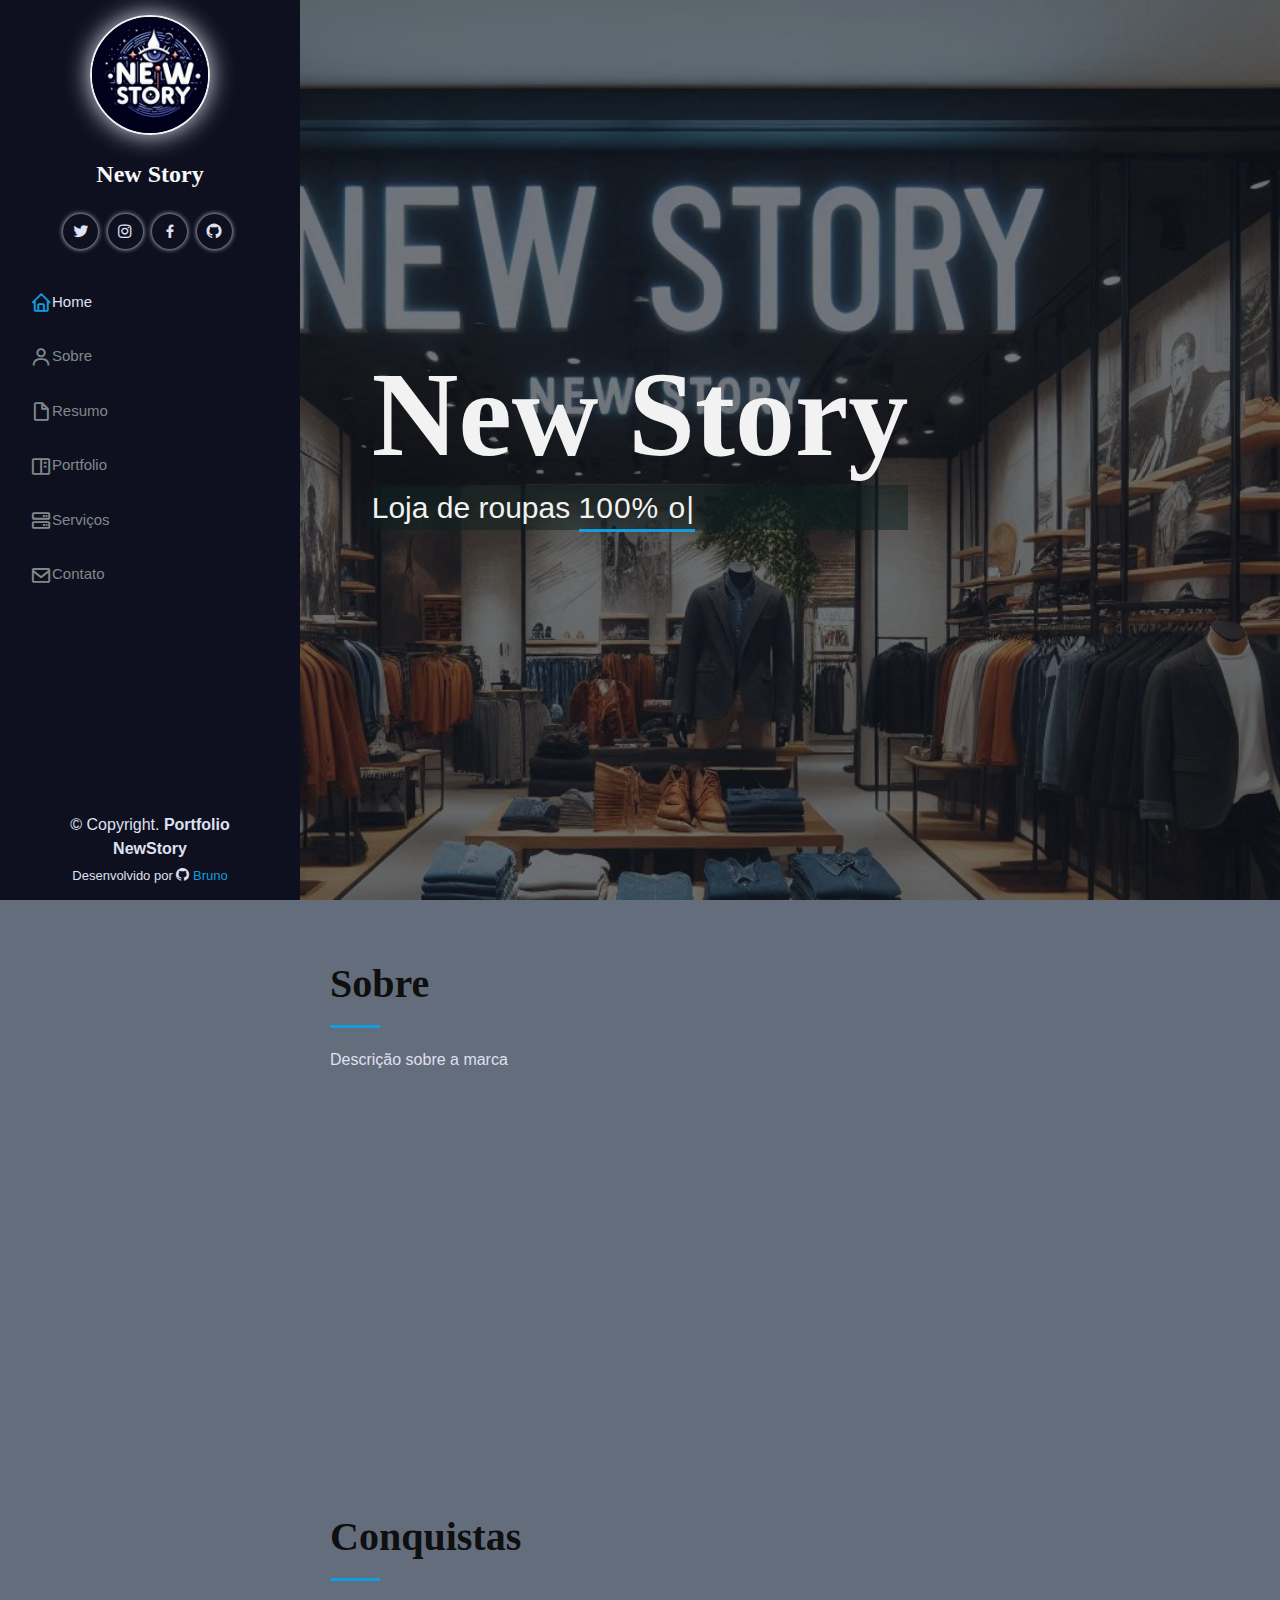
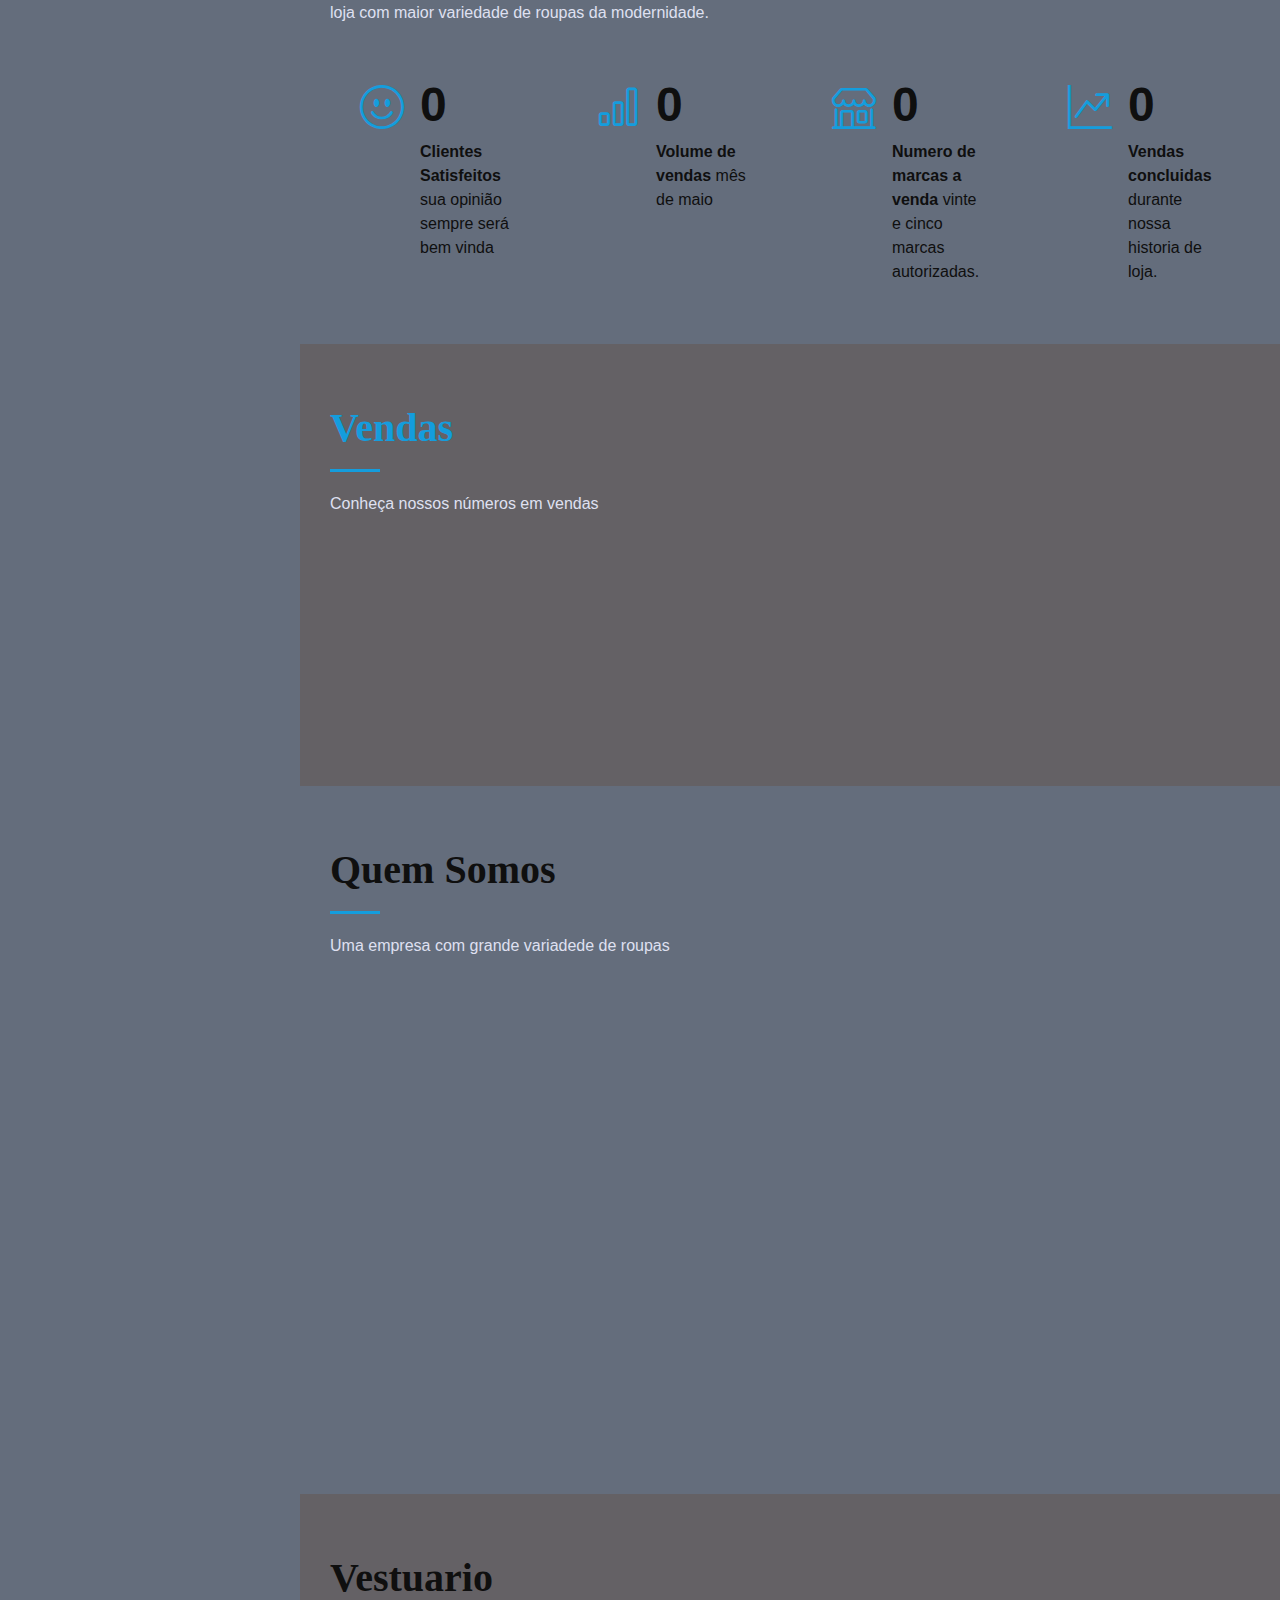
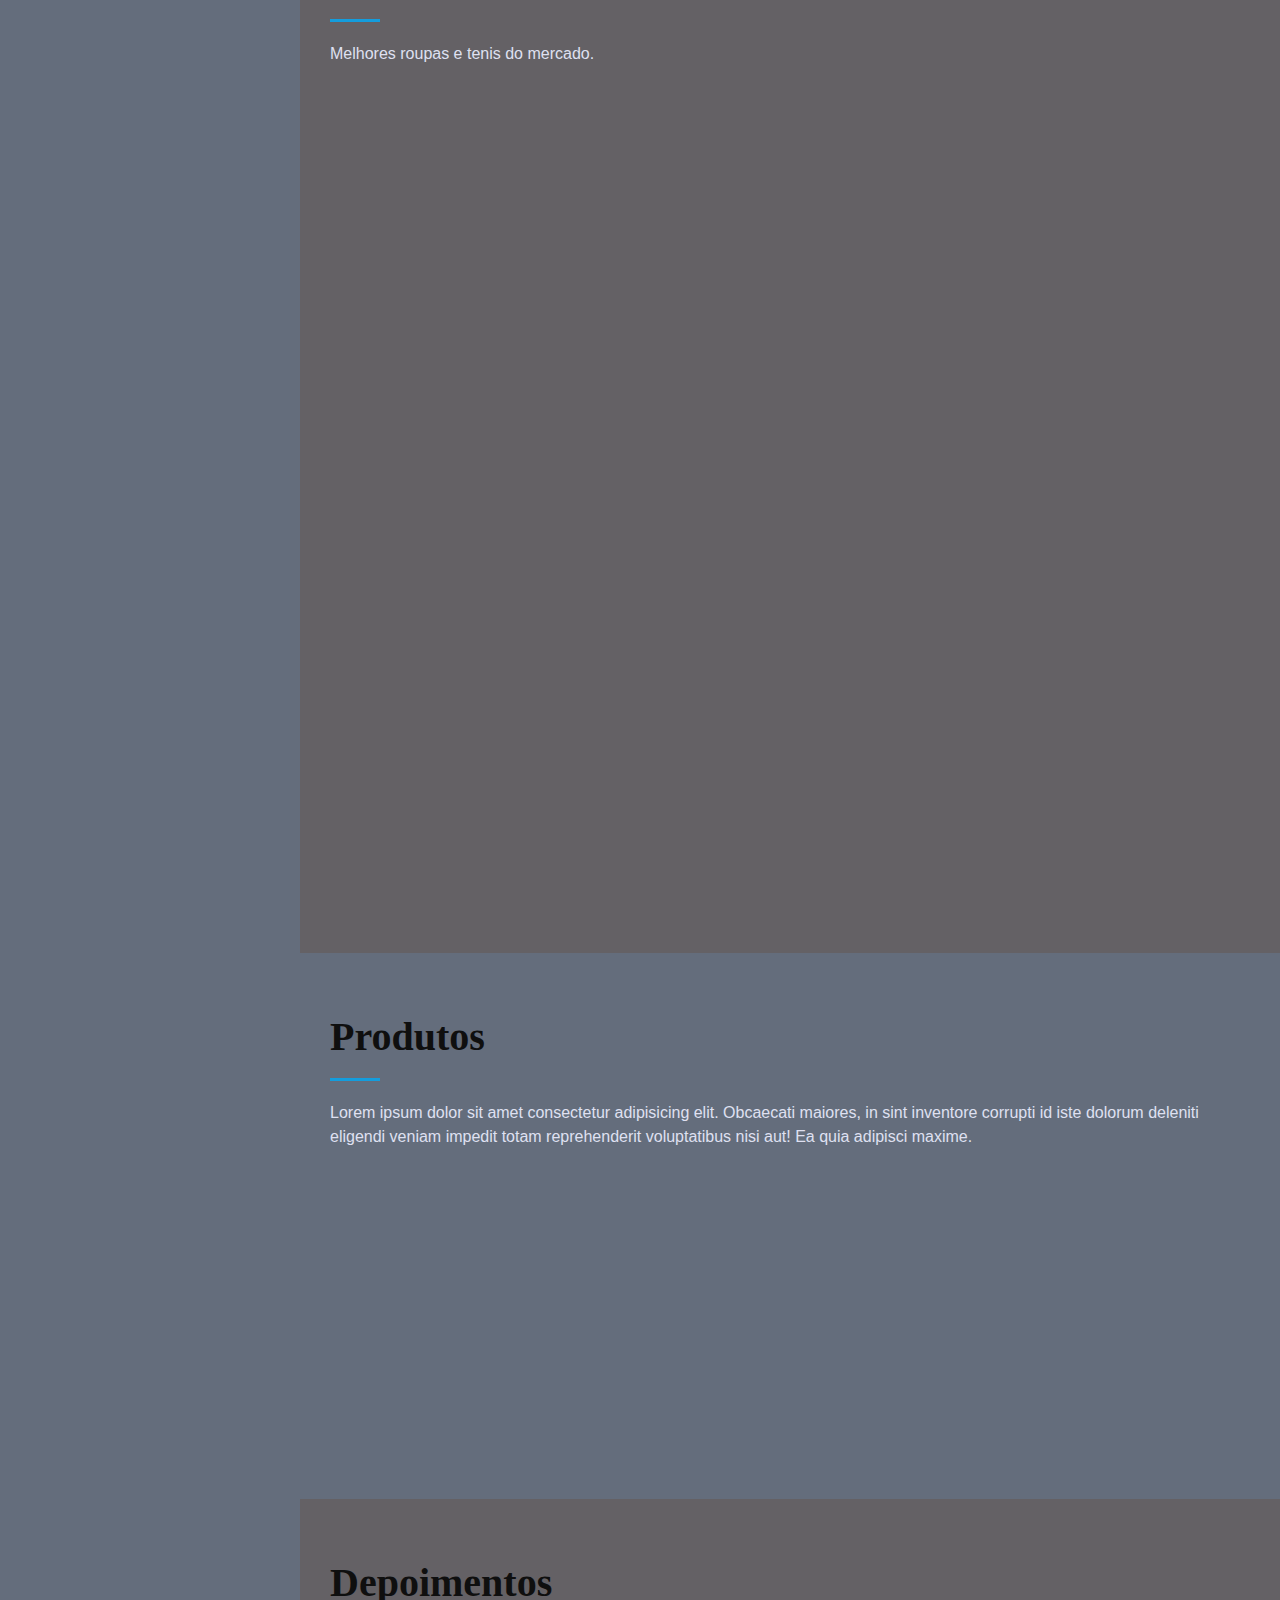
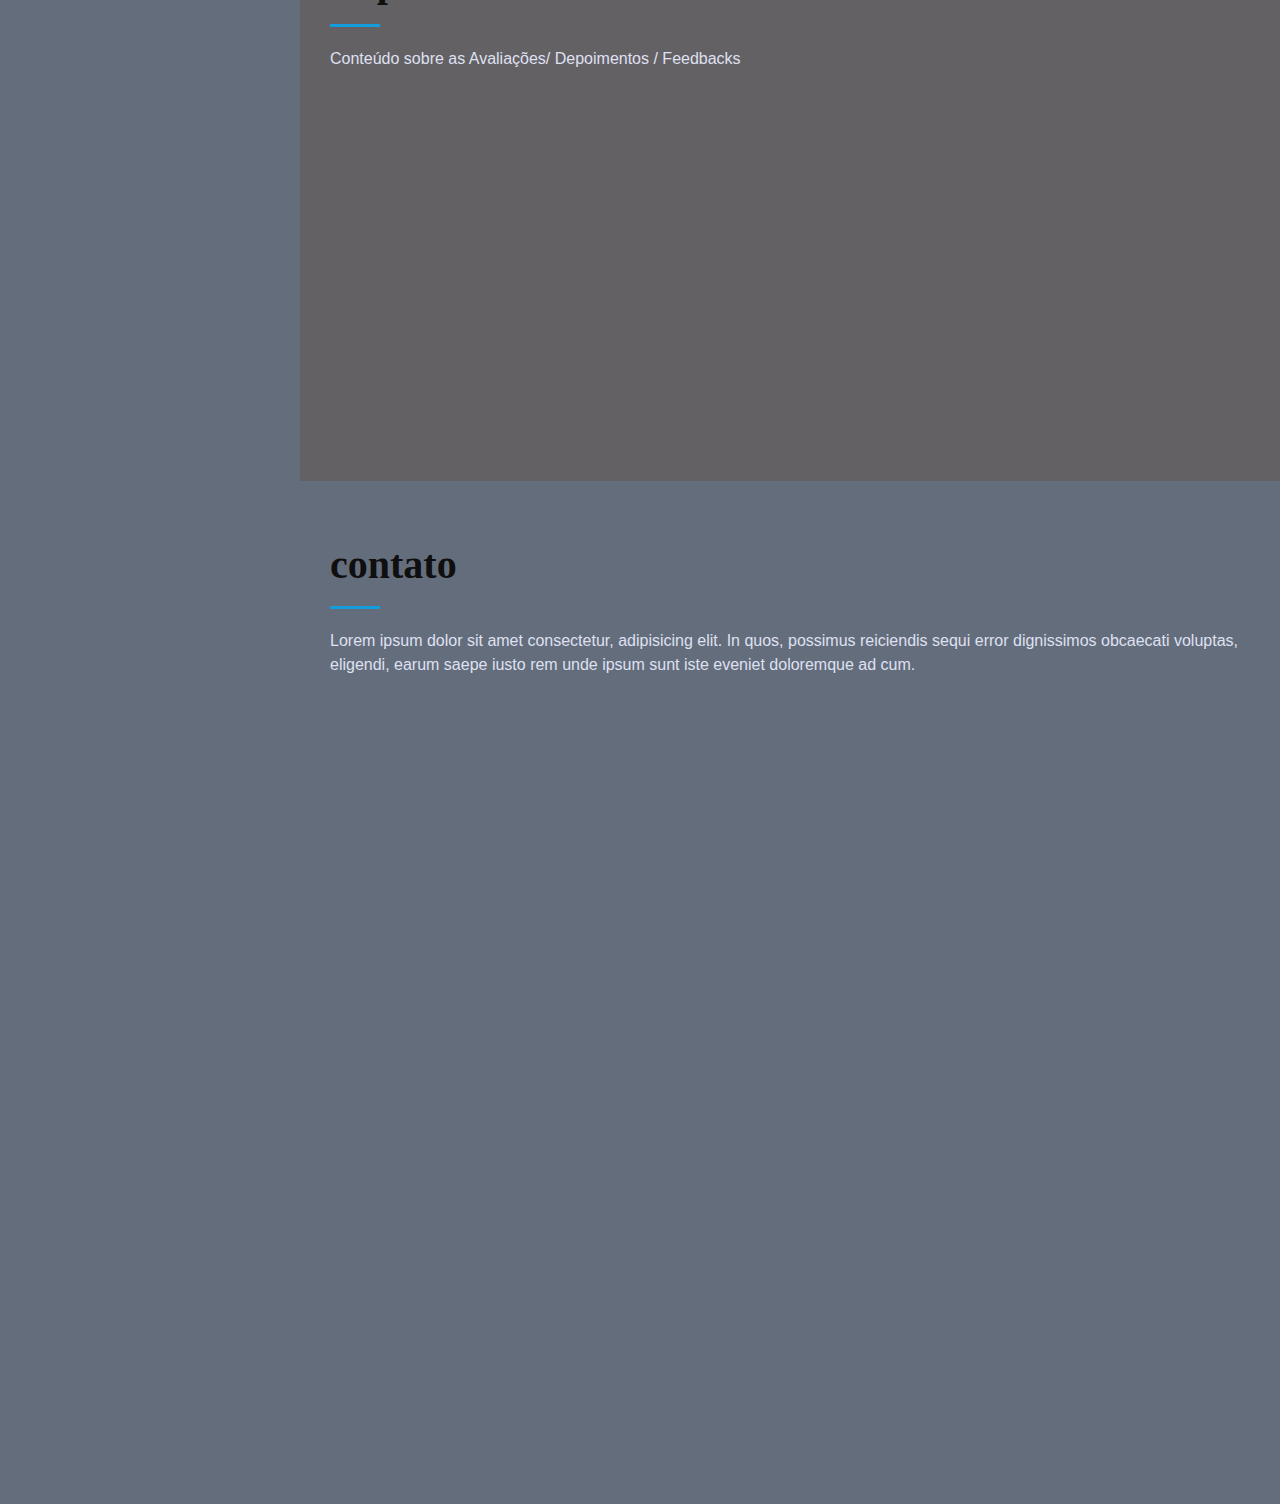
==== commit 8f4be939: "upp" ====
--- a/index.html
+++ b/index.html
@@ -735,8 +735,8 @@
                         <div class="endereco">
                             <i class="bi bi-geo-alt"></i>
                             <h4>Endereço</h4>
-                            <p> R: Jaguaré Mirim, 71 </p>
-                            <p> Vila Leopoldina - SP</p>
+                            <p> R: Jaguaré Mirim, 71 <br>
+                             Vila Leopoldina - SP</p>
                         </div>  <!-- fim endereço -->
 
                         <div class="email">
@@ -751,7 +751,7 @@
                             <p> (11) 9 9876 - 5432</p>
                         </div>    <!-- fim fone -->
 
-                        <iframe src="https://www.google.com/maps/embed?pb=!1m18!1m12!1m3!1d3658.160287861917!2d-46.73848682386062!3d-23.526736678823593!2m3!1f0!2f0!3f0!3m2!1i1024!2i768!4f13.1!3m3!1m2!1s0x94cef8b811e8e3a1%3A0xa7564bb4c78f41b3!2sSenai%20Vila%20Leopoldina%20-%20Mariano%20Ferraz!5e0!3m2!1spt-BR!2sbr!4v1718144979876!5m2!1spt-BR!2sbr" width="400" height="300" style="border:0;" allowfullscreen="" loading="lazy" referrerpolicy="no-referrer-when-downgrade"></iframe>
+                        <iframe src="https://www.google.com/maps/embed?pb=!1m18!1m12!1m3!1d3658.160287861917!2d-46.73848682386062!3d-23.526736678823593!2m3!1f0!2f0!3f0!3m2!1i1024!2i768!4f13.1!3m3!1m2!1s0x94cef8b811e8e3a1%3A0xa7564bb4c78f41b3!2sSenai%20Vila%20Leopoldina%20-%20Mariano%20Ferraz!5e0!3m2!1spt-BR!2sbr!4v1718144979876!5m2!1spt-BR!2sbr"  style="border:0; width:100%; height:320px;" allowfullscreen="" loading="lazy" referrerpolicy="no-referrer-when-downgrade"></iframe>
 
                     </div>   <!-- fim info -->
 
@@ -768,11 +768,11 @@
                                 <label for="email"> Email:</label>
                                 <input type="email" name="email" class="form-control" id="email" placeholder="seu@email.com" required>
                             </div> <!-- fim grupo-form email -->
-                            <div class="grupo-form col-md-6">
+                            <div class="grupo-form ">
                                 <label for="assunto"> Assunto:</label>
                                 <input type="text" name="assunto" class="form-control" id="assunto"  required>
                             </div> <!-- fim grupo-form  assunto -->
-                            <div class="grupo-form col-md-6">
+                            <div class="grupo-form ">
                                 <label for="mensagem"> Digite sua mensagem.</label>
                                 <textarea name="mensagem" class="form-control" id="mensagem" rows="10"></textarea>
                             </div> <!-- fim mensagem -->
@@ -799,6 +799,16 @@
 </main>   <!-- fim conteudo principal -->
    <!-- roda pé -->
 <footer id="footer">
+    <div class="container">
+        <div class="copyright">
+            &copy; Copyright. <strong> <span> Portfolio NewStory</span></strong>
+        </div>
+        <div class="creditos">
+            Desenvolvido por <i class="bi bi-github"></i> <a href="https://github.com/brunoviladalva/newstory" target="_blank"> Bruno </a>
+
+        </div>
+
+    </div>
 
 </footer>
 
--- a/css/style.css
+++ b/css/style.css
@@ -688,6 +688,128 @@
     background: var(--cor-detalhes);
 } */
 
-
-
-
+/* Contato*/
+
+.contato {
+    padding-bottom: 130px;
+}
+.contato .info {
+    padding: 30px;
+    padding-right: 30px;
+    background: var(--fundo-menu-lateral);
+    width: 100%;
+    box-shadow: 0 0 24px 0 rgba(0, 0, 0, 0.12);
+}
+.contato .info i{
+    font-size: 20px;
+    color: var(--cor-detalhes);
+    float: left;
+    width: 44px;
+    height: 44px;
+    border-radius: 50%;
+    background: var(--fundo-claro);
+    display: flex;
+    justify-content: center;
+    align-items: center;
+    transition: all 0.3s ease-in-out;
+}
+.contato .info h4{
+    padding: 0 0 0 60px;
+    font-size: 22px;
+    font-weight: 600;
+    margin-bottom: 5px;
+    color: var(--texto-branco);
+}
+.contato .info p{
+    padding: 0 0 10px 60px;
+    margin-bottom: 20px;
+    font-size: 16px;
+}
+.contato .info i:hover{
+    background: var(--fundo-vendas);
+    color: var(--fundo-claro);
+}
+.contato .info .fone a:hover{
+    color: var(--cor-detalhes);
+}  /* pra funcionar presisa fazer link no whatsapp para funcionar o numero*/
+.contato .email-form{
+    width: 100%;
+    padding: 30px;
+    background: var(--fundo-menu-lateral);
+    box-shadow: 0 0 24px 0 rgba(0 0 0 0.12);
+}
+.contato .email-form .form-grupo{
+    padding-bottom: 10px;
+    margin-bottom: 15px;
+}
+.contato .email-form label{
+    padding-top: 30px;
+    padding-bottom: 5px;
+    font-size: 18px;
+    color: var(--texto-branco);
+}
+/* .contato .email-form input, 
+.contato .email-form textarea{
+    background: var(--fundo-claro);
+    border-radius: 0;
+    box-shadow: none;
+}   */  
+.contato .email-form input{
+    height: 40px;
+}
+.contato .email-form textarea{
+    padding: 10px 15px;
+}
+.contato .email-form button[type=submit] {
+    background: var(--cor-detalhes);
+    border: 0;
+    padding: 10px 24px;
+    color: var(--texto-branco);
+    border-radius: 4px;
+    margin-top: 35px;
+    transition: 0.5s;
+}
+.contato .email-form button[type=submit]:hover{
+    background: var(--fundo-claro2);
+    color: var(--texto-escuro);
+}
+/* roda pé*/
+#footer {
+    padding: 15px;
+    color: var(--texto-claro);
+    font-size: 16px;
+    position: fixed;
+    left: 0;
+    bottom: 0;
+    z-index: 9999;
+    background: var(--fundo-menu-lateral);
+    width: 300px;
+}
+#footer .copyright {
+    text-align: center;
+}
+#footer .creditos {
+    padding-top: 5px;
+    text-align: center;
+    font-size: 13px;
+    color: var(--texto-claro);
+}
+#footer .creditos a {
+    color: var(--cor-detalhes);
+}
+#footer .creditos a:hover{
+    color: var(--texto-claro);
+}
+@media (max-width: 1199px) {
+    #footer {
+        position: static;
+        width: auto;
+        padding-right: 20px 15px;
+    }
+}
+
+
+
+
+
+
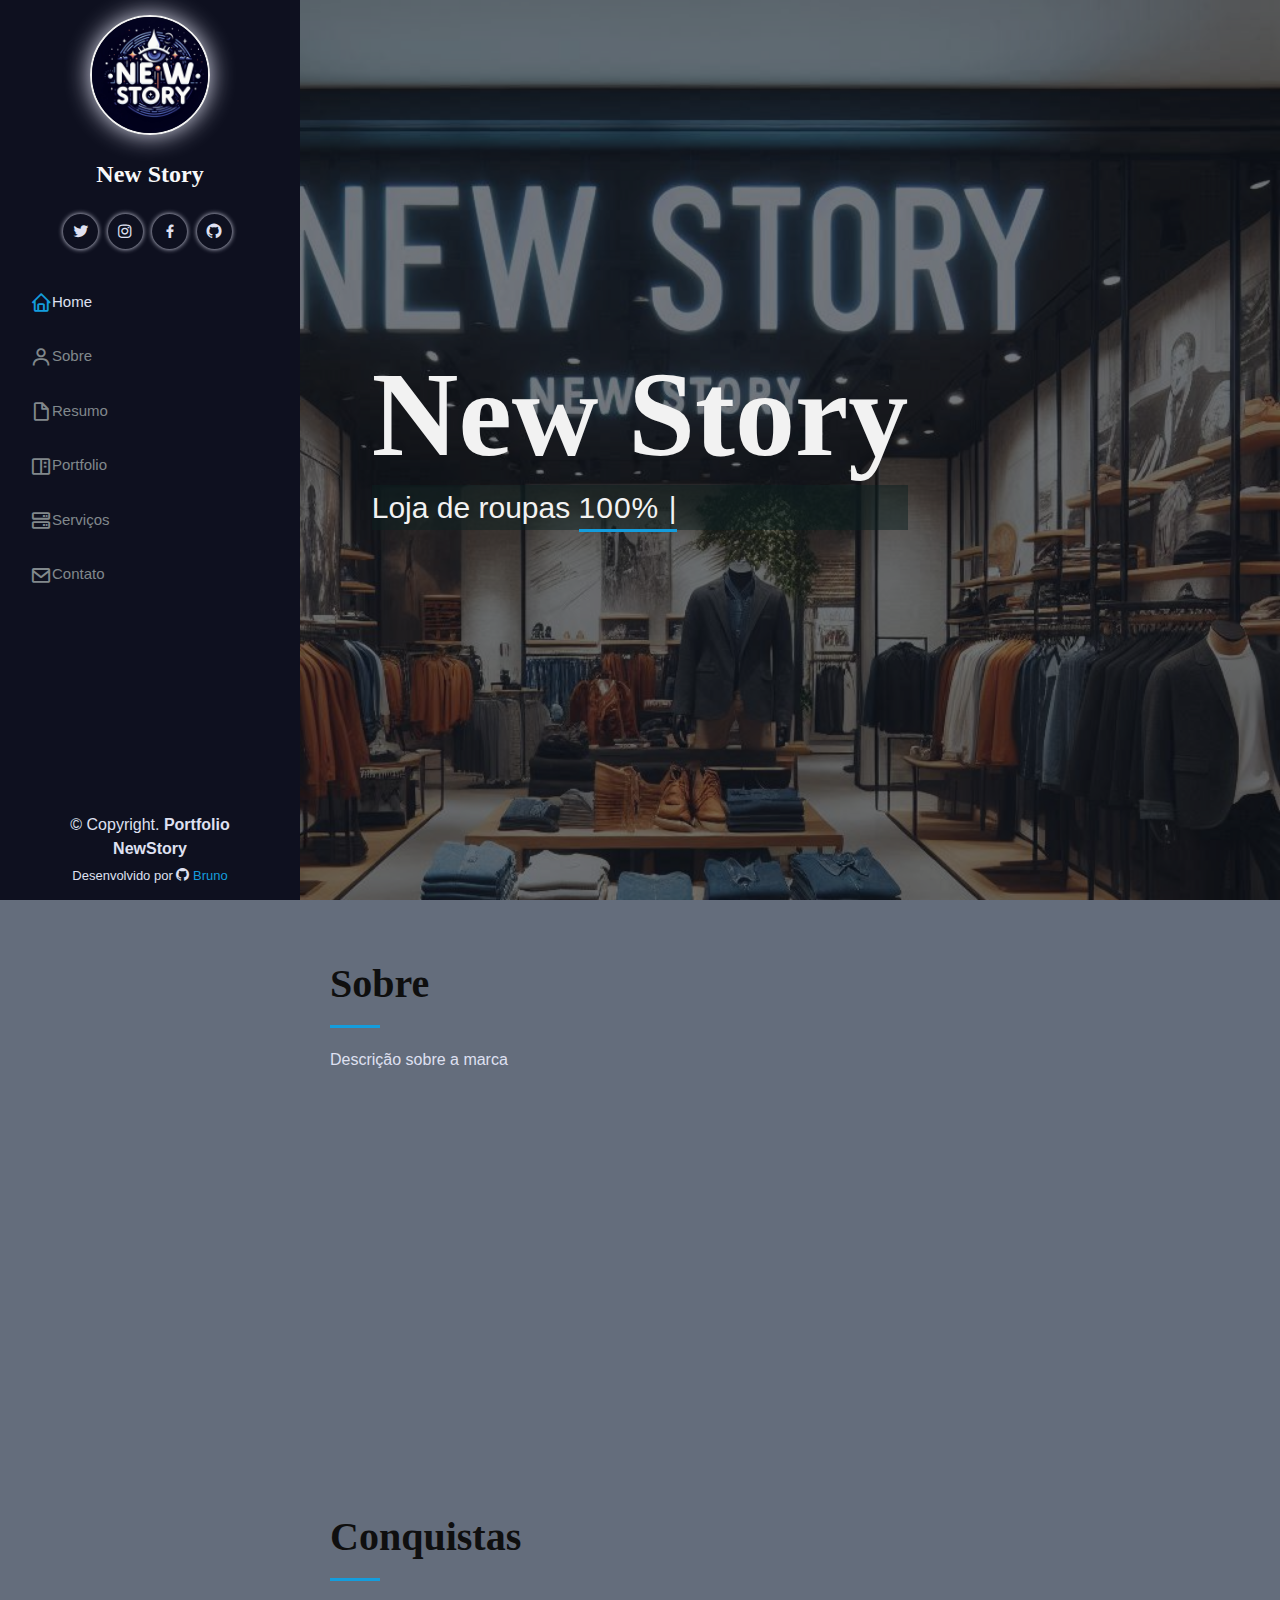
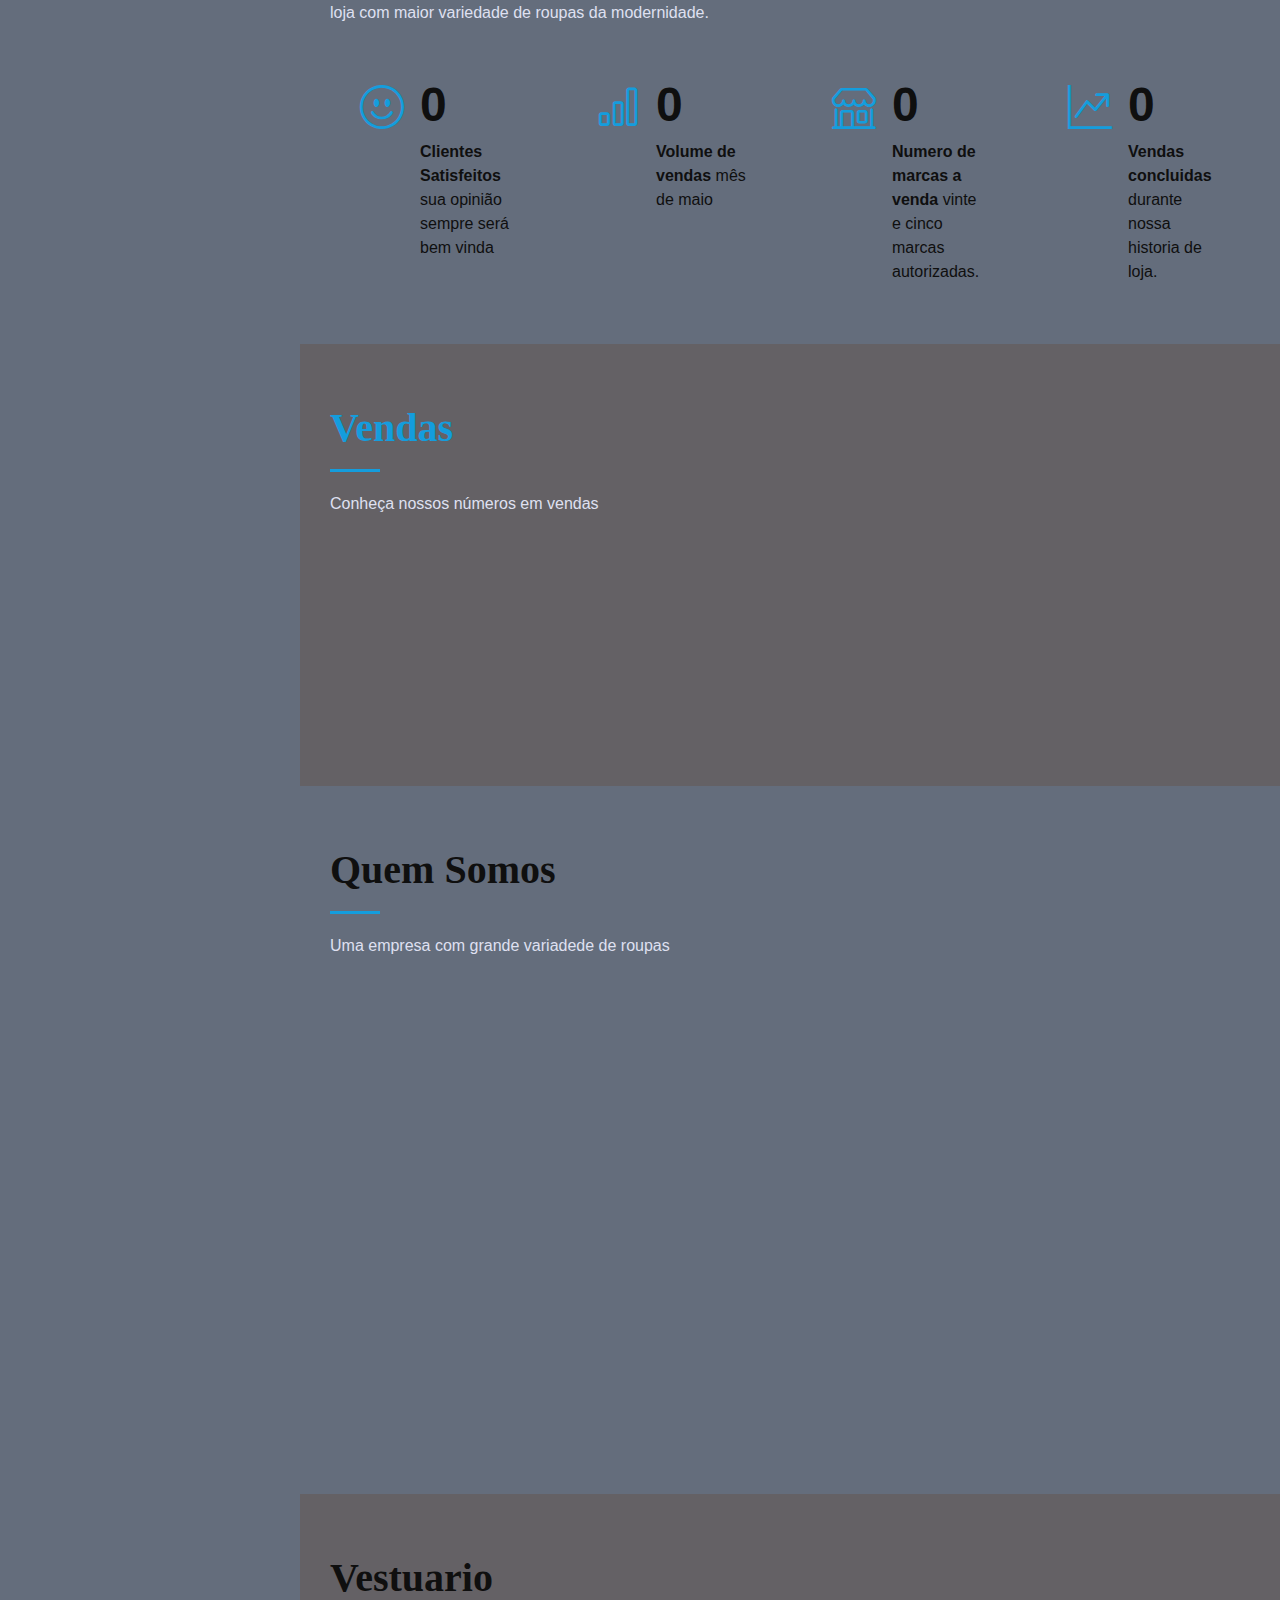
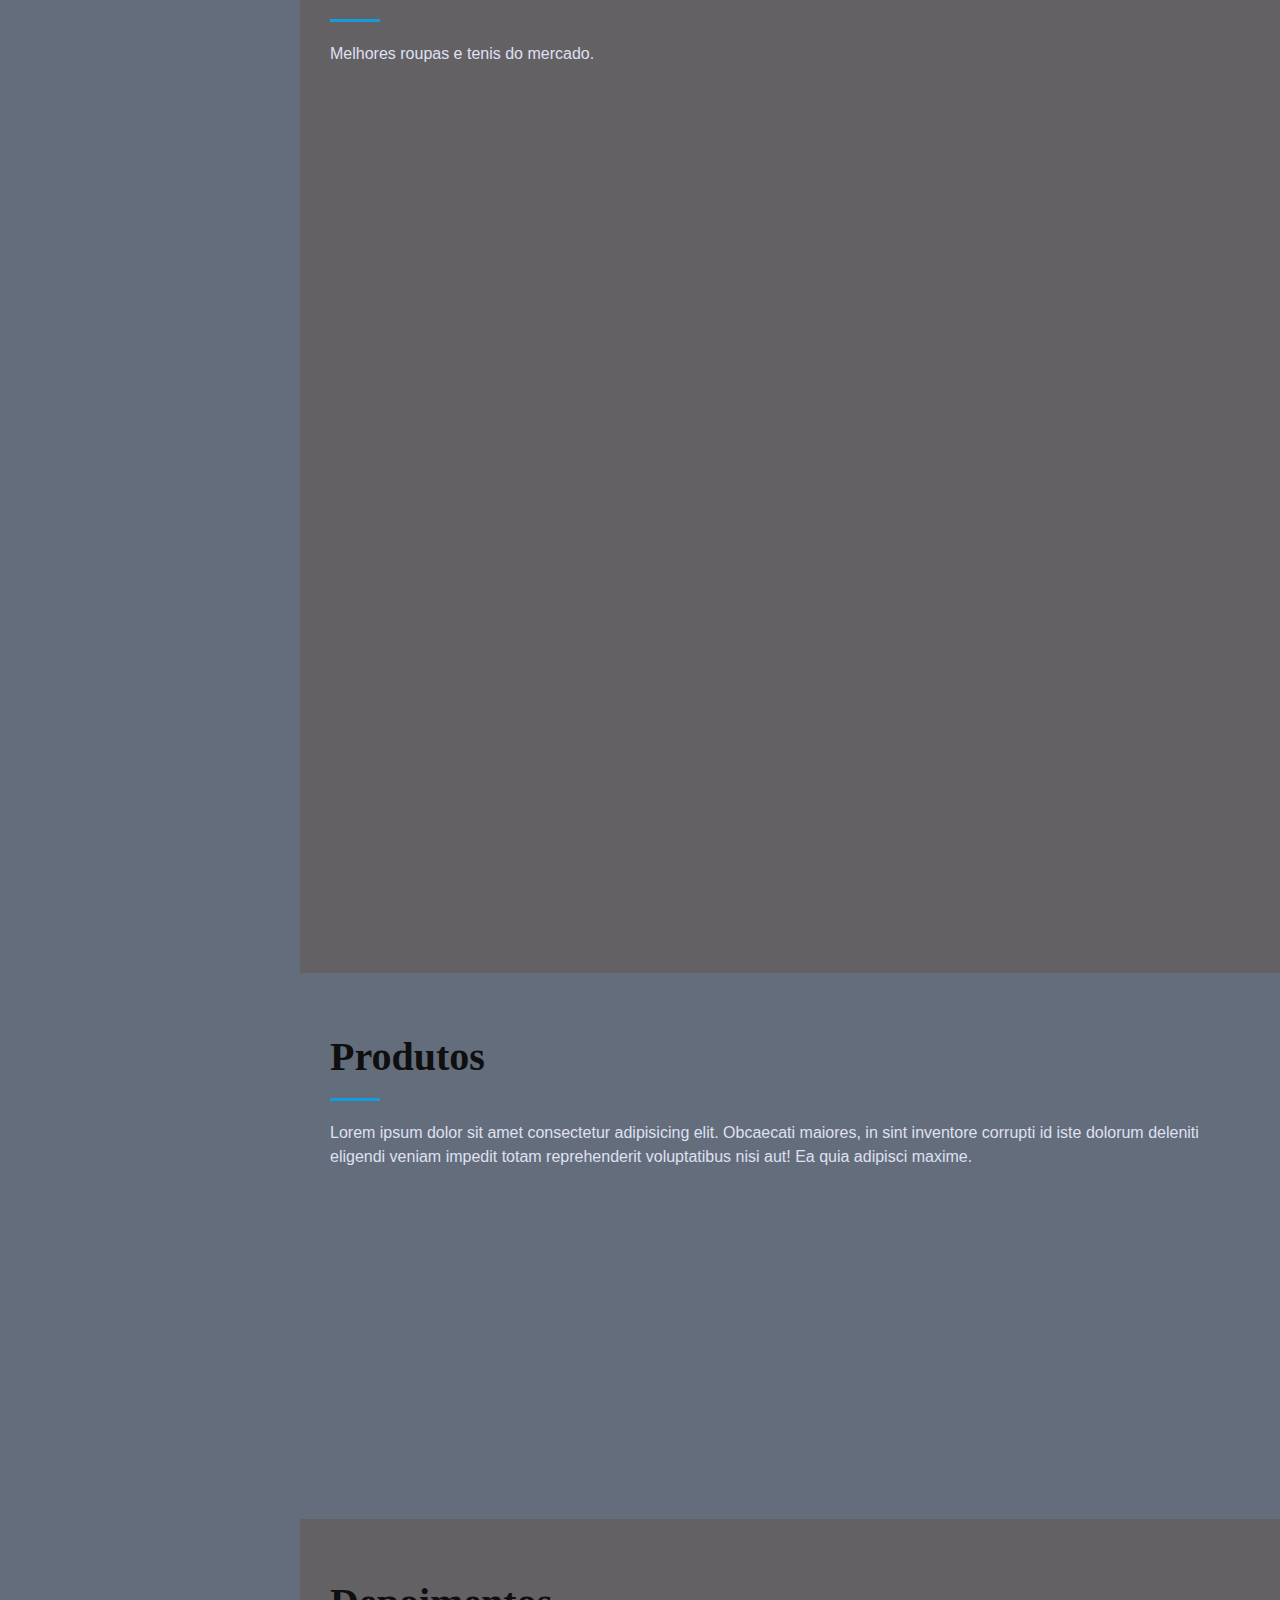
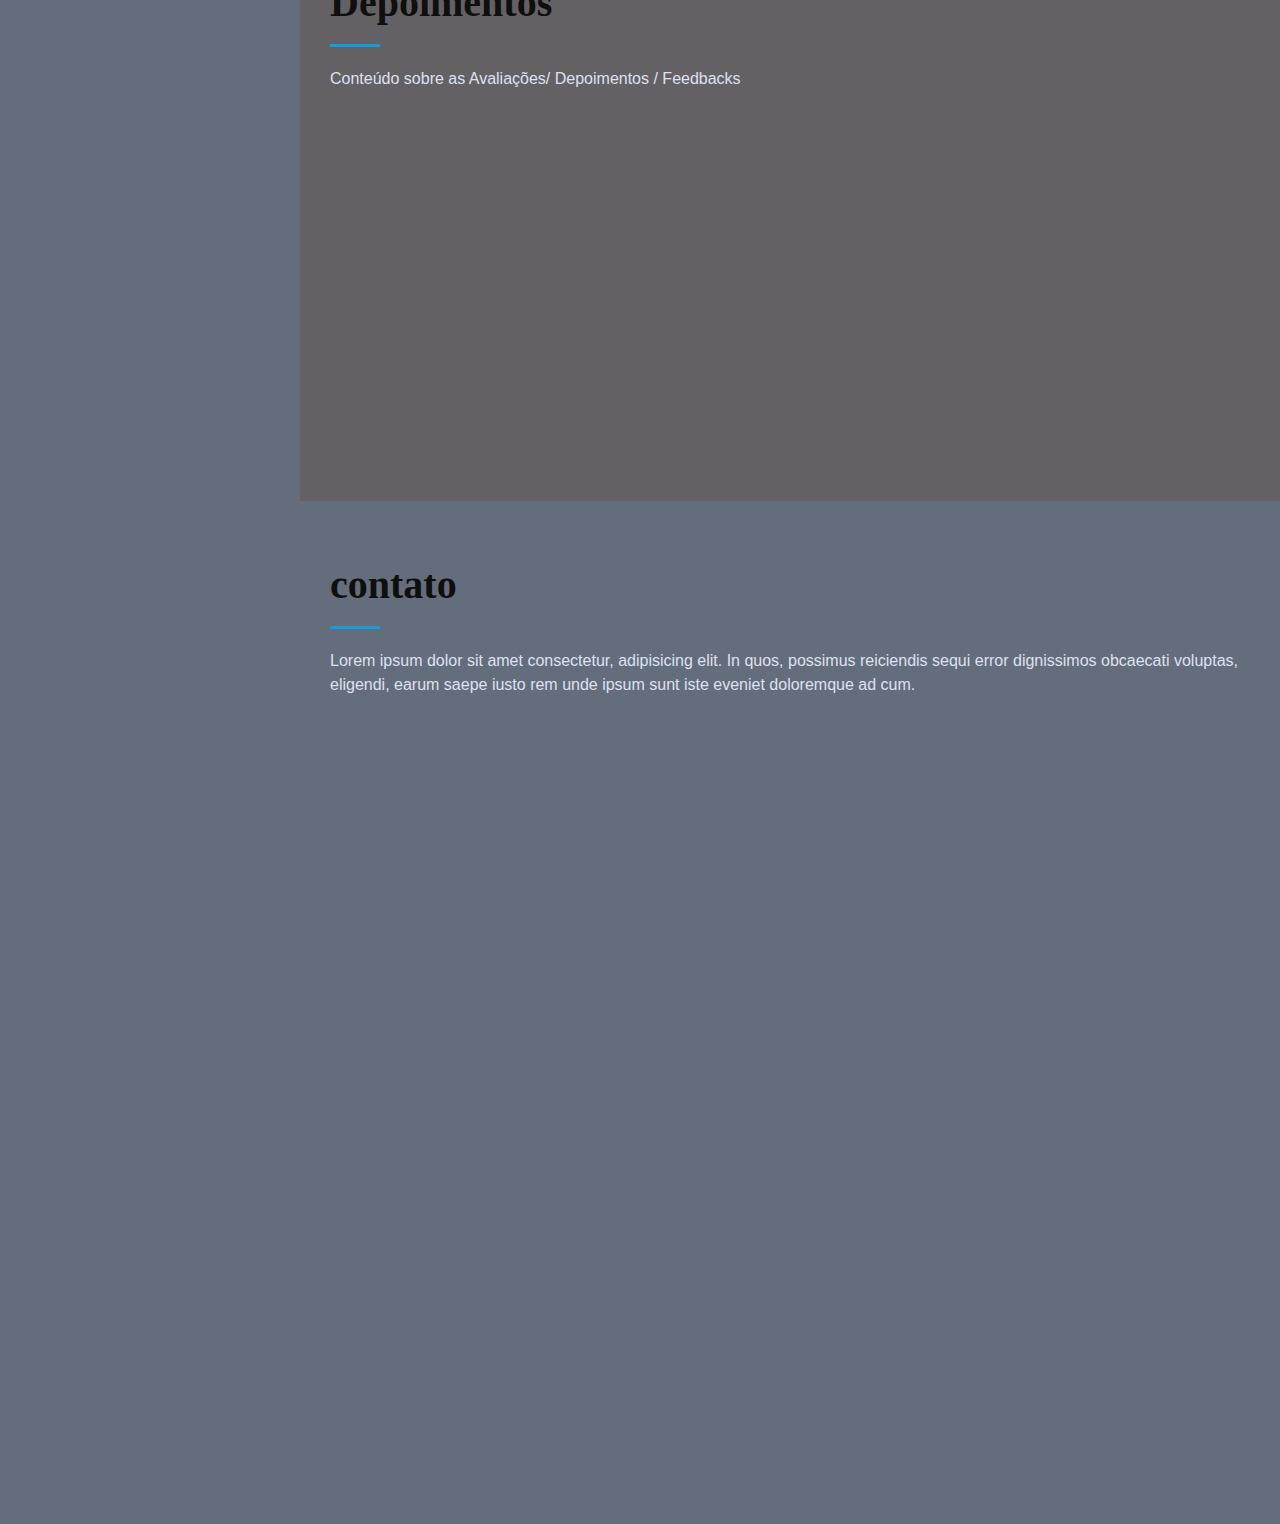
==== commit dcc65eb9: "up" ====
--- a/index.html
+++ b/index.html
@@ -404,9 +404,9 @@
 
                 <div class="col-lg-4 col-md-6 portfolio-item filter-calcas">
                     <div class="portfolio-wrap">
-                        <img class="img-fluid" src="img/portfolio/calcas1.jfif" alt="">
+                        <img class="img-fluid" src="img/portfolio/calcas1.png" alt="">
                         <div class="portfolio-links">
-                            <a href="img/portfolio/calcas1.jfif" class="portfolio-lightbox" data-gallery="portfolioGallery" title="">
+                            <a href="img/portfolio/calcas1.png" class="portfolio-lightbox" data-gallery="portfolioGallery" title="">
                                 <i class="bx bx-plus"> </i>
                             </a>
                             <a href="detalhes.html" title="Mais informações">
@@ -420,9 +420,9 @@
                 </div>
                 <div class="col-lg-4 col-md-6 portfolio-item filter-tenis">
                     <div class="portfolio-wrap">
-                        <img class="img-fluid" src="img/portfolio/tenis1.jfif" alt="">
+                        <img class="img-fluid" src="img/portfolio/tenis1.png" alt="">
                         <div class="portfolio-links">
-                            <a href="img/portfolio/tenis1.jfif" class="portfolio-lightbox" data-gallery="portfolioGallery" title="">
+                            <a href="img/portfolio/tenis1.png" class="portfolio-lightbox" data-gallery="portfolioGallery" title="">
                                 <i class="bx bx-plus"> </i>
                             </a>
                             <a href="detalhes.html" title="Mais informações">
@@ -436,9 +436,9 @@
                 </div>
                 <div class="col-lg-4 col-md-6 portfolio-item filter-calcas">
                     <div class="portfolio-wrap">
-                        <img class="img-fluid" src="img/portfolio/calcas2.jfif" alt="">
+                        <img class="img-fluid" src="img/portfolio/calcas2.png" alt="">
                         <div class="portfolio-links">
-                            <a href="img/portfolio/calcas2.jfif" class="portfolio-lightbox" data-gallery="portfolioGallery" title="">
+                            <a href="img/portfolio/calcas2.png" class="portfolio-lightbox" data-gallery="portfolioGallery" title="">
                                 <i class="bx bx-plus"> </i>
                             </a>
                             <a href="detalhes.html" title="Mais informações">
@@ -452,9 +452,9 @@
                 </div>
                 <div class="col-lg-4 col-md-6 portfolio-item filter-camisetas">
                     <div class="portfolio-wrap">
-                        <img class="img-fluid" src="img/portfolio/camisetas1.jfif" alt="">
+                        <img class="img-fluid" src="img/portfolio/camisetas1.png" alt="">
                         <div class="portfolio-links">
-                            <a href="img/portfolio/camisetas1.jfif" class="portfolio-lightbox" data-gallery="portfolioGallery" title="">
+                            <a href="img/portfolio/camisetas1.png" class="portfolio-lightbox" data-gallery="portfolioGallery" title="">
                                 <i class="bx bx-plus"> </i>
                             </a>
                             <a href="detalhes.html" title="Mais informações">
@@ -468,9 +468,9 @@
                 </div>
                 <div class="col-lg-4 col-md-6 portfolio-item filter-tenis">
                     <div class="portfolio-wrap">
-                        <img class="img-fluid" src="img/portfolio/tenis2.jfif" alt="">
+                        <img class="img-fluid" src="img/portfolio/tenis2.png" alt="">
                         <div class="portfolio-links">
-                            <a href="img/portfolio/tenis2.jfif" class="portfolio-lightbox" data-gallery="portfolioGallery" title="">
+                            <a href="img/portfolio/tenis2.png" class="portfolio-lightbox" data-gallery="portfolioGallery" title="">
                                 <i class="bx bx-plus"> </i>
                             </a>
                             <a href="detalhes.html" title="Mais informações">
@@ -484,9 +484,9 @@
                 </div>
                 <div class="col-lg-4 col-md-6 portfolio-item filter-calcas">
                     <div class="portfolio-wrap">
-                        <img class="img-fluid" src="img/portfolio/calcas3.jfif" alt="">
+                        <img class="img-fluid" src="img/portfolio/calcas3.png" alt="">
                         <div class="portfolio-links">
-                            <a href="img/portfolio/calcas3.jfif" class="portfolio-lightbox" data-gallery="portfolioGallery" title="">
+                            <a href="img/portfolio/calcas3.png" class="portfolio-lightbox" data-gallery="portfolioGallery" title="">
                                 <i class="bx bx-plus"> </i>
                             </a>
                             <a href="detalhes.html" title="Mais informações">
@@ -500,9 +500,9 @@
                 </div>
                 <div class="col-lg-4 col-md-6 portfolio-item filter-camisetas">
                     <div class="portfolio-wrap">
-                        <img class="img-fluid" src="img/portfolio/camisetas2.jfif" alt="">
+                        <img class="img-fluid" src="img/portfolio/camisetas2.png" alt="">
                         <div class="portfolio-links">
-                            <a href="img/portfolio/camisetas2.jfif" class="portfolio-lightbox" data-gallery="portfolioGallery" title="">
+                            <a href="img/portfolio/camisetas2.png" class="portfolio-lightbox" data-gallery="portfolioGallery" title="">
                                 <i class="bx bx-plus"> </i>
                             </a>
                             <a href="detalhes.html" title="Mais informações">
@@ -516,9 +516,9 @@
                 </div>
                 <div class="col-lg-4 col-md-6 portfolio-item filter-camisetas">
                     <div class="portfolio-wrap">
-                        <img class="img-fluid" src="img/portfolio/camisetas3.jfif" alt="">
+                        <img class="img-fluid" src="img/portfolio/camisetas3.png" alt="">
                         <div class="portfolio-links">
-                            <a href="img/portfolio/camisetas3.jfif" class="portfolio-lightbox" data-gallery="portfolioGallery" title="">
+                            <a href="img/portfolio/camisetas3.png" class="portfolio-lightbox" data-gallery="portfolioGallery" title="">
                                 <i class="bx bx-plus"> </i>
                             </a>
                             <a href="detalhes.html" title="Mais informações">
@@ -532,9 +532,9 @@
                 </div>
                 <div class="col-lg-4 col-md-6 portfolio-item filter-tenis">
                     <div class="portfolio-wrap">
-                        <img class="img-fluid" src="img/portfolio/tenis3.jfif" alt="">
+                        <img class="img-fluid" src="img/portfolio/tenis3.png" alt="">
                         <div class="portfolio-links">
-                            <a href="img/portfolio/tenis3.jfif" class="portfolio-lightbox" data-gallery="portfolioGallery" title="">
+                            <a href="img/portfolio/tenis3.png" class="portfolio-lightbox" data-gallery="portfolioGallery" title="">
                                 <i class="bx bx-plus"> </i>
                             </a>
                             <a href="detalhes.html" title="Mais informações">
--- a/css/style.css
+++ b/css/style.css
@@ -503,7 +503,7 @@
 .portfolio #portfolio-filters li.filter-active {
     color: var(--cor-detalhes);
 }
-.portfolio #portfolio-wrap {
+.portfolio .portfolio-wrap {
     transition: 0.3s;
     position: relative;
     overflow: hidden;
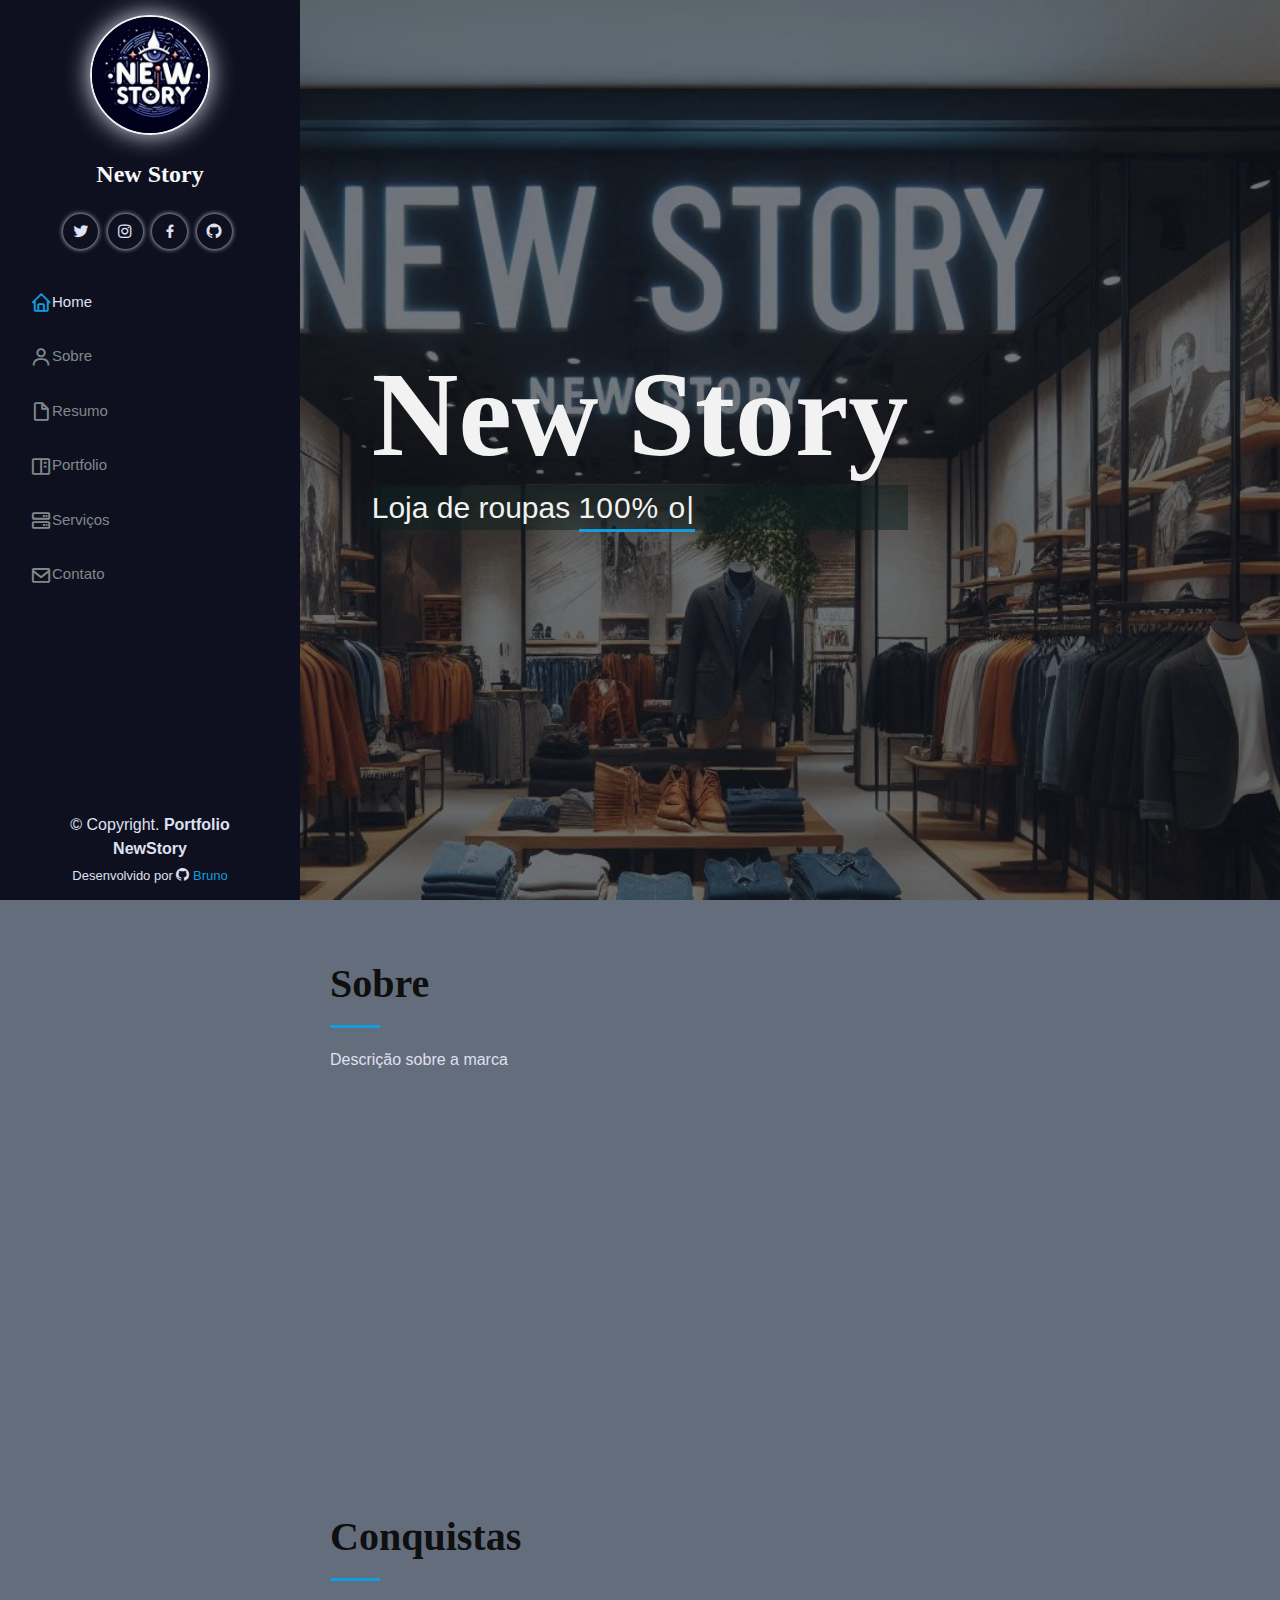
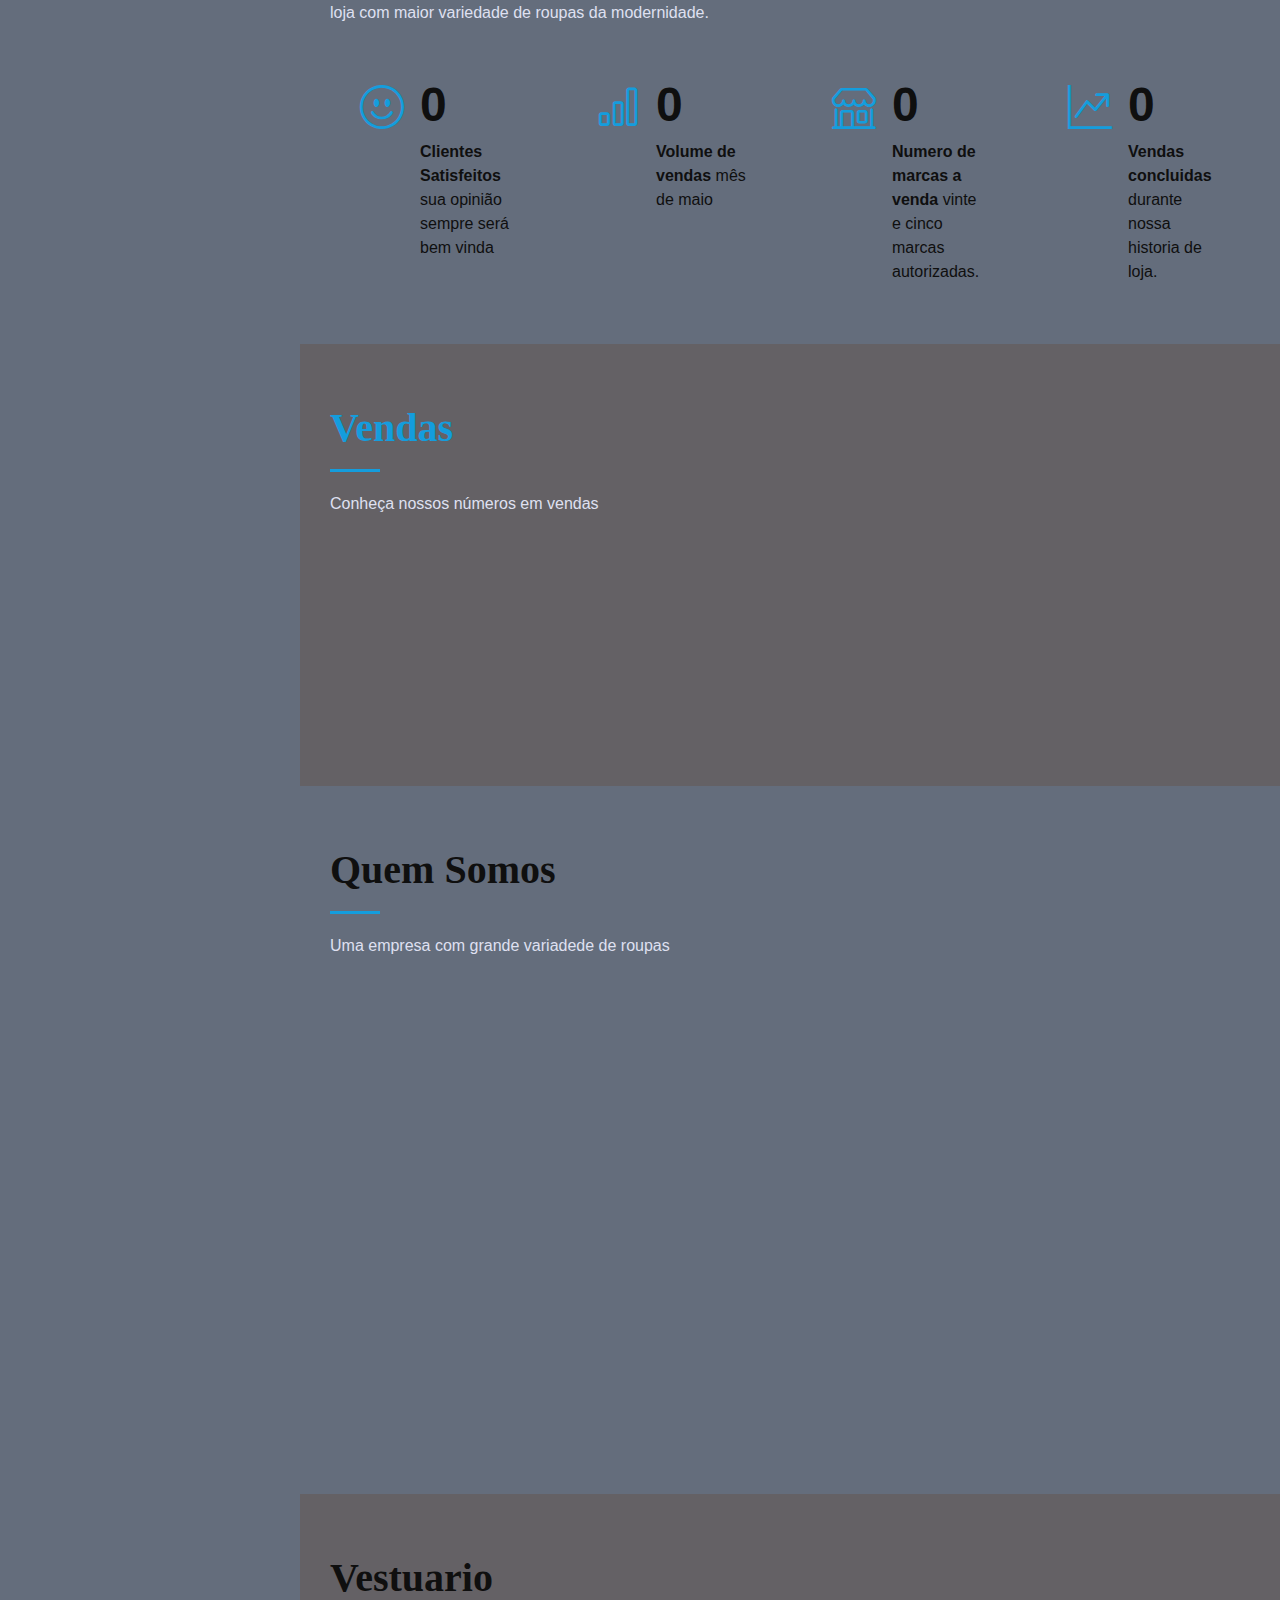
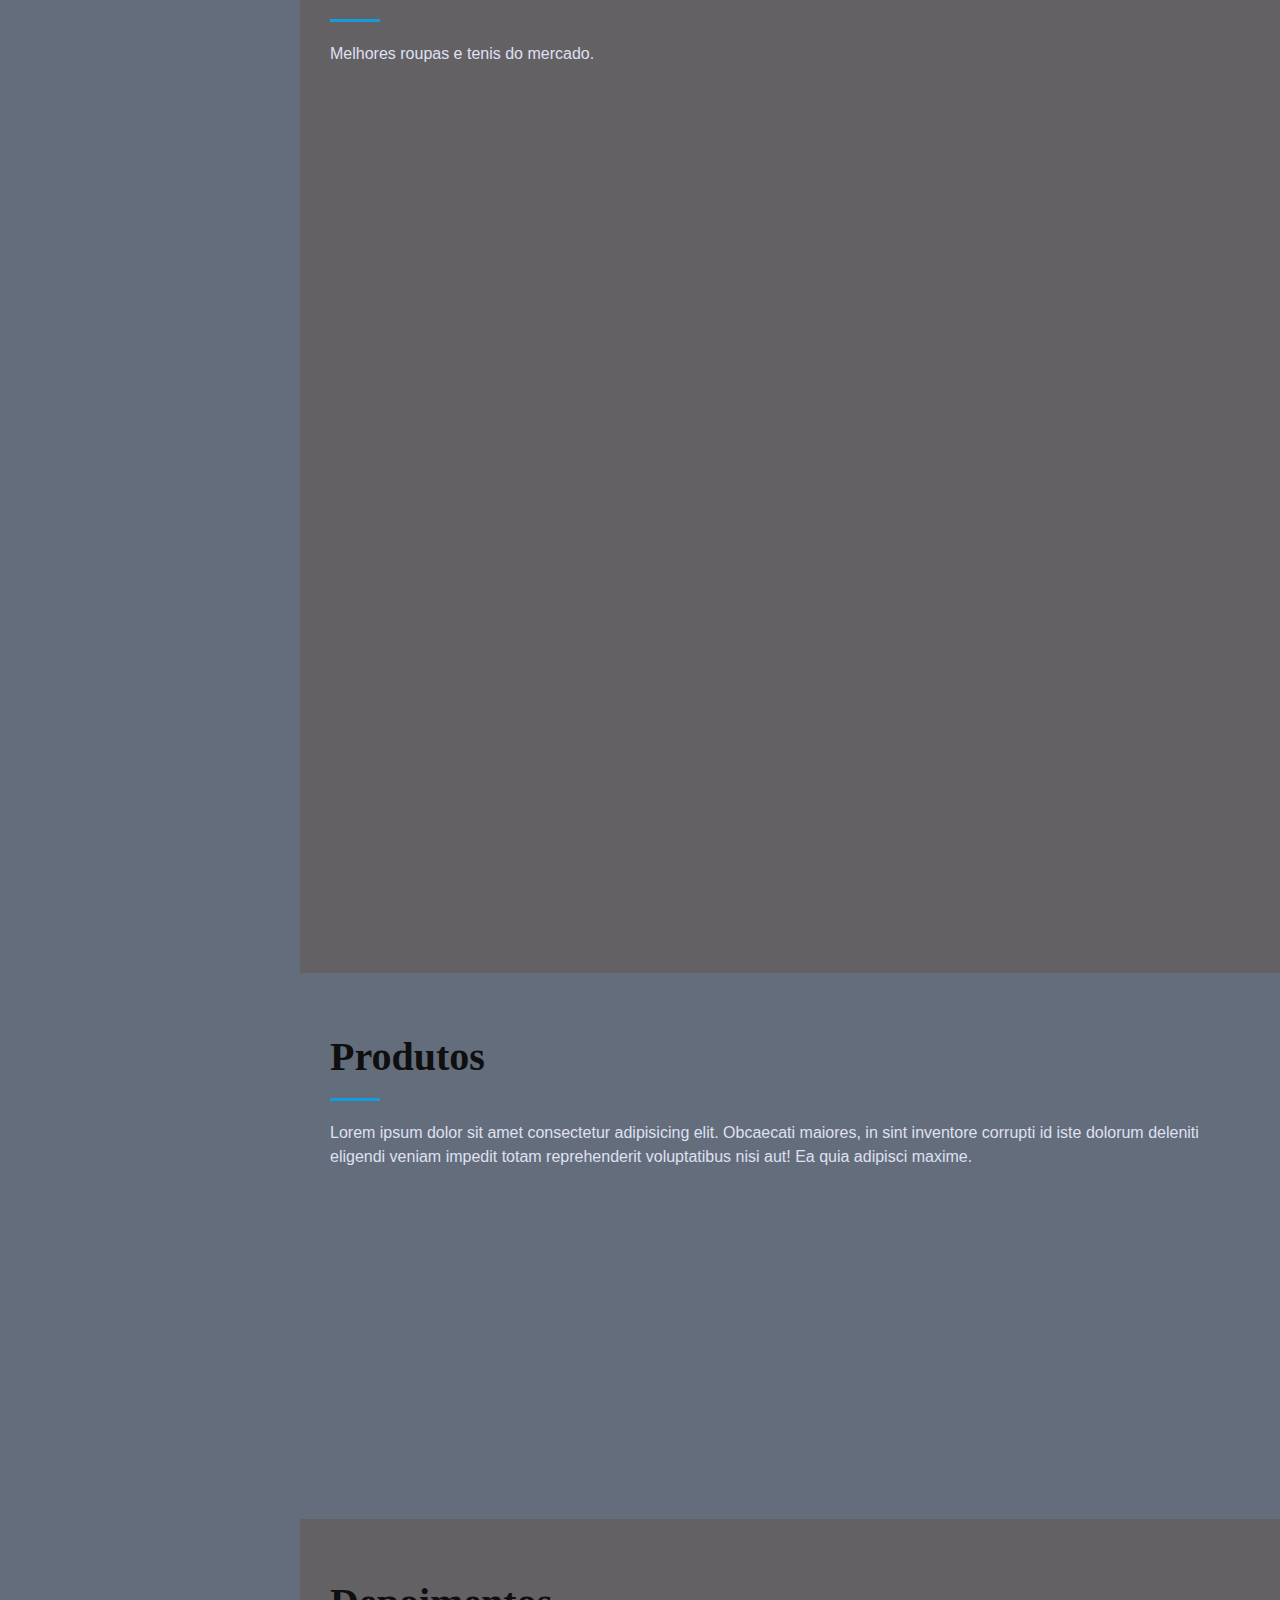
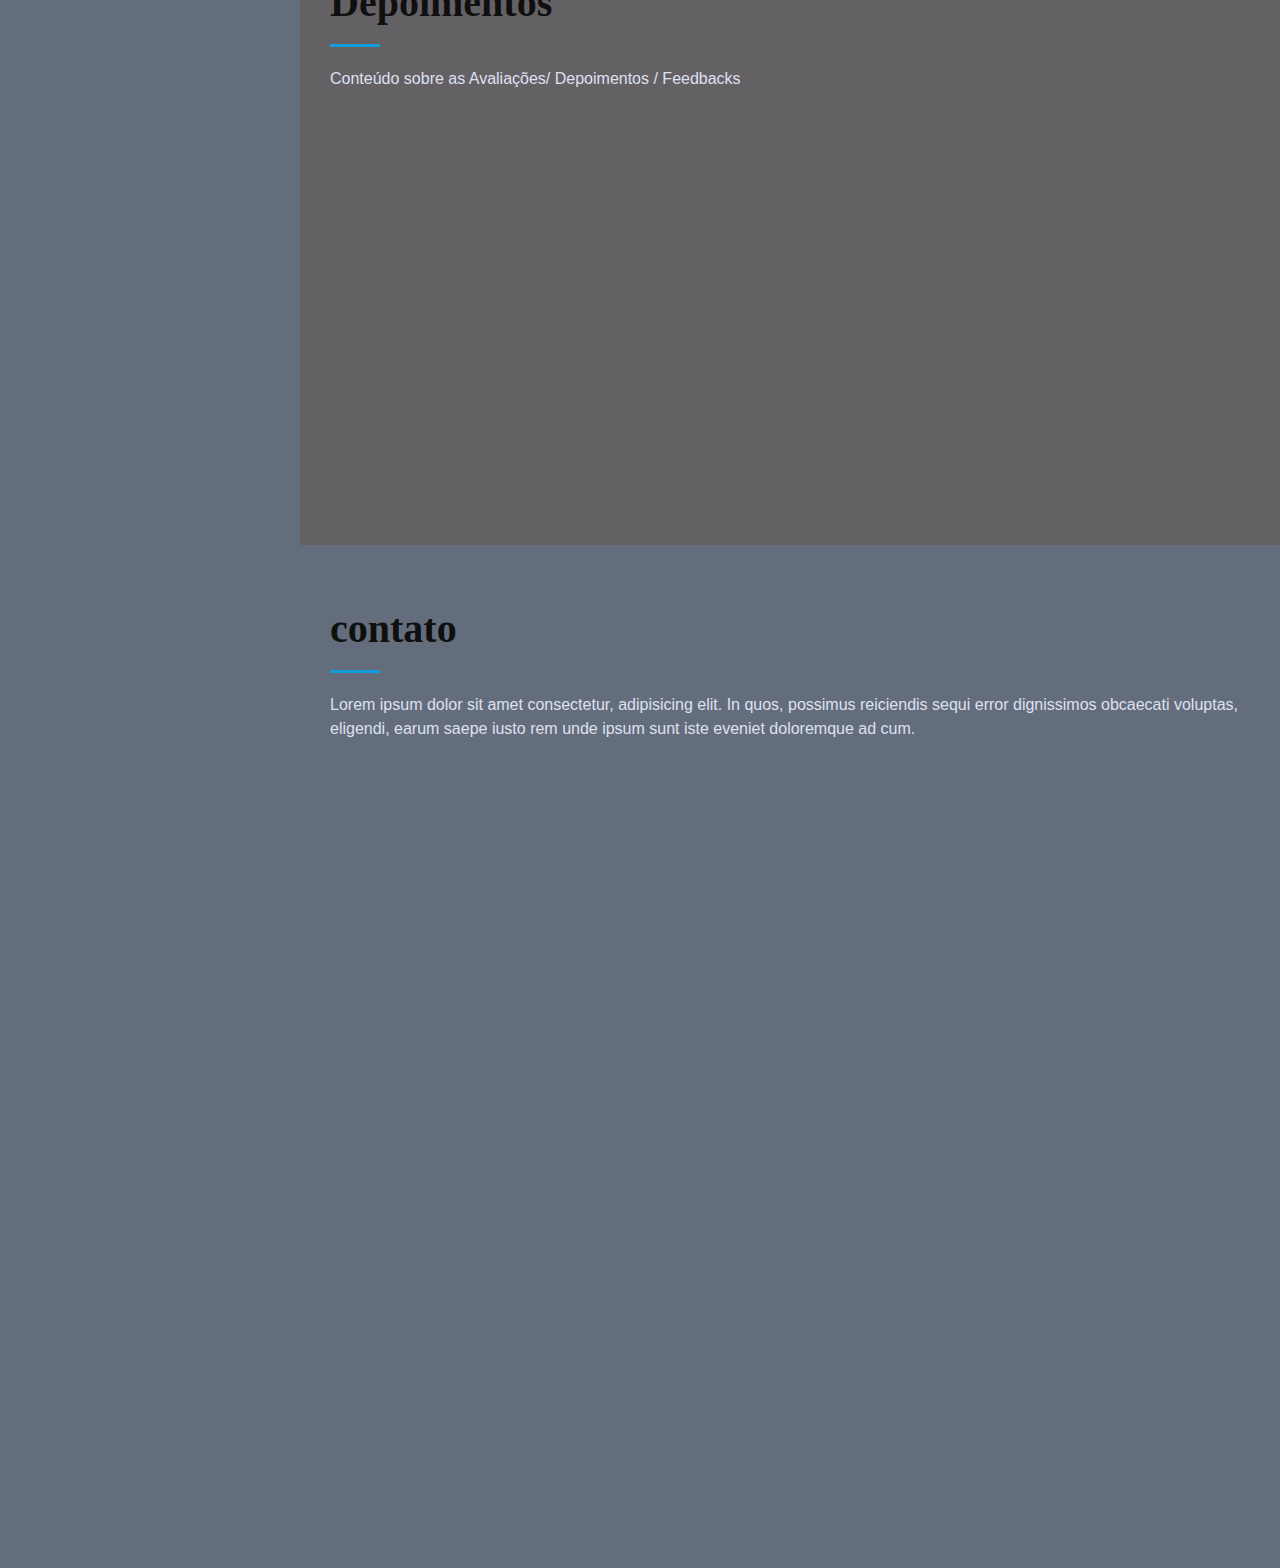
==== commit 139df1c6: "upps" ====
--- a/index.html
+++ b/index.html
@@ -6,8 +6,14 @@
     <title> New Story </title>
    <!--  meta -->
 
+   <meta name="author" content="Bruno">
+   <meta name="robots" content="index, follow">
+   <meta name="description" content="new story,loja de roupas">
+   <meta name="keywords" content="new story, camisa,bermuda,bone,tenis,blusa,calça,roupas">
+   <title>New Story</title>
+
    <!-- favicon -->
-
+    <link rel="shortcut icon" href="img/favicon.png">
    <!-- CSS Bootstrap -->
    <link rel="stylesheet" href="bootstrap/aos/aos.css">
    <link rel="stylesheet" href="bootstrap/bootstrap/css/bootstrap.min.css">
@@ -409,7 +415,7 @@
                             <a href="img/portfolio/calcas1.png" class="portfolio-lightbox" data-gallery="portfolioGallery" title="">
                                 <i class="bx bx-plus"> </i>
                             </a>
-                            <a href="detalhes.html" title="Mais informações">
+                            <a href="calcasjeans.html" target="_blank" title="Mais informações">
                                 <i class="bx bx-link"> </i>
 
                             </a>
@@ -425,7 +431,7 @@
                             <a href="img/portfolio/tenis1.png" class="portfolio-lightbox" data-gallery="portfolioGallery" title="">
                                 <i class="bx bx-plus"> </i>
                             </a>
-                            <a href="detalhes.html" title="Mais informações">
+                            <a href="detalhes.html" target="_blank" title="Mais informações">
                                 <i class="bx bx-link"> </i>
 
                             </a>
@@ -441,7 +447,7 @@
                             <a href="img/portfolio/calcas2.png" class="portfolio-lightbox" data-gallery="portfolioGallery" title="">
                                 <i class="bx bx-plus"> </i>
                             </a>
-                            <a href="detalhes.html" title="Mais informações">
+                            <a href="calcasmoletom.html" target="_blank" title="Mais informações">
                                 <i class="bx bx-link"> </i>
 
                             </a>
@@ -457,7 +463,7 @@
                             <a href="img/portfolio/camisetas1.png" class="portfolio-lightbox" data-gallery="portfolioGallery" title="">
                                 <i class="bx bx-plus"> </i>
                             </a>
-                            <a href="detalhes.html" title="Mais informações">
+                            <a href="camisa1.html" target="_blank" title="Mais informações">
                                 <i class="bx bx-link"> </i>
 
                             </a>
@@ -473,7 +479,7 @@
                             <a href="img/portfolio/tenis2.png" class="portfolio-lightbox" data-gallery="portfolioGallery" title="">
                                 <i class="bx bx-plus"> </i>
                             </a>
-                            <a href="detalhes.html" title="Mais informações">
+                            <a href="detalhes.html" target="_blank" title="Mais informações">
                                 <i class="bx bx-link"> </i>
 
                             </a>
@@ -489,7 +495,7 @@
                             <a href="img/portfolio/calcas3.png" class="portfolio-lightbox" data-gallery="portfolioGallery" title="">
                                 <i class="bx bx-plus"> </i>
                             </a>
-                            <a href="detalhes.html" title="Mais informações">
+                            <a href="calcassarja.html" target="_blank" title="Mais informações">
                                 <i class="bx bx-link"> </i>
 
                             </a>
@@ -505,7 +511,7 @@
                             <a href="img/portfolio/camisetas2.png" class="portfolio-lightbox" data-gallery="portfolioGallery" title="">
                                 <i class="bx bx-plus"> </i>
                             </a>
-                            <a href="detalhes.html" title="Mais informações">
+                            <a href="camisa2.html" target="_blank" title="Mais informações">
                                 <i class="bx bx-link"> </i>
 
                             </a>
@@ -521,7 +527,7 @@
                             <a href="img/portfolio/camisetas3.png" class="portfolio-lightbox" data-gallery="portfolioGallery" title="">
                                 <i class="bx bx-plus"> </i>
                             </a>
-                            <a href="detalhes.html" title="Mais informações">
+                            <a href="camisa3.html" target="_blank" title="Mais informações">
                                 <i class="bx bx-link"> </i>
 
                             </a>
@@ -537,7 +543,7 @@
                             <a href="img/portfolio/tenis3.png" class="portfolio-lightbox" data-gallery="portfolioGallery" title="">
                                 <i class="bx bx-plus"> </i>
                             </a>
-                            <a href="detalhes.html" title="Mais informações">
+                            <a href="detalhes.html" target="_blank" title="Mais informações">
                                 <i class="bx bx-link"> </i>
 
                             </a>
@@ -717,6 +723,7 @@
 
 
                 </div> <!-- fim swipper-wrapper -->
+                <div class="swiper-pagination"> </div>
             </div>
         </div>
     </section>
--- a/css/style.css
+++ b/css/style.css
@@ -287,10 +287,18 @@
     border-bottom: 3px solid var(--cor-detalhes);
 }
 
+/* efeito parallax*/
+
+@media (min-width: 1024px) {
+    #hero {
+        background-attachment: fixed;
+    }
+}
 @media (max-width: 1024px) {
     #hero {
         background-attachment: fixed;
     }
+
 }
 @media (max-width: 768px) {
     #hero h1 {    
@@ -557,10 +565,7 @@
     bottom: 0;
 }
 
-/*  portfolio detalhes  */
-
-
-/*        ========= voltar ==========      */
+
 
 /* Serviços // Produtos */
 
@@ -808,8 +813,97 @@
     }
 }
 
-
-
-
-
-
+/*  portfolio adicional // pagina dos produtos  */
+.breadcrumbs {
+    padding: 20px 0;
+    background: var(--texto-opaco);
+} 
+.breadcrumbs h2{
+    font-size: 26px;
+    font-weight: 300;
+}
+.breadcrumbs ol{
+    display: flex;
+    flex-wrap: wrap;
+    list-style: none;
+    padding: 0;
+    margin: 0;
+    font-size: 15px;
+}
+.breadcrumbs ol li {
+    padding-left: 10px;
+}
+.breadcrumbs ol li+li::before{
+    content: "/";
+    display: inline-block;
+    padding-right: 10px;
+    color: var(--texto-escuro);
+}
+@media (max-width: 768px){
+    .breadcrumbs .d-flex {
+        display: block !important;
+    }
+    .breadcrumbs ol {
+        display: block;
+    }
+    .breadcrumbs ol li{
+        display: inline-block;
+    }
+}
+
+.portfolio-detalhes {
+    padding-top: 40px;
+}
+
+.portfolio-detalhes .detalhes-slider img {
+    width:100% ;  
+}
+.portfolio-detalhes .detalhes-slider .swiper-pagination{
+    margin-top: 20px;
+    position: relative;
+}
+.portfolio-detalhes .detalhes-slider .swiper-pagination .swiper-pagination-bullet{
+    width:12px ;
+    height: 12px;
+    background: var(--fundo-menu-lateral);
+    opacity: 1;
+    border: 1px solid #3A468C;
+}
+.portfolio-detalhes .detalhes-slider .swiper-pagination .swiper-pagination-bullet-active{
+    background: var(--fundo-claro);
+}
+.portfolio-detalhes .portfolio-info{
+    background: var();
+    padding: 30px;
+    box-shadow: 0 0 30px rgba(5,15,25,0.5);
+}
+.portfolio-detalhes .portfolio-info h3{
+    font-size: 22px;
+    font-weight: 700;
+    margin-bottom:20px ;
+    padding-bottom: 20px;
+    border-bottom: 1px solid #eee;
+}
+.portfolio-detalhes .portfolio-info ul {
+    list-style: none;
+    padding: 0;
+    font-size: 15px;
+}
+.portfolio-detalhes .portfolio-info ul li+li{
+    margin-top: 10px;
+}
+.portfolio-detalhes .portfolio-description{
+    padding-top: 30px;
+
+}
+.portfolio-detalhes .portfolio-description h2{
+    font-size: 26px;
+    font-weight: 700;
+    margin-bottom: 20px;
+    color: var();
+}
+.portfolio-detalhes .portfolio-description p {
+    padding: 0;
+}
+
+
